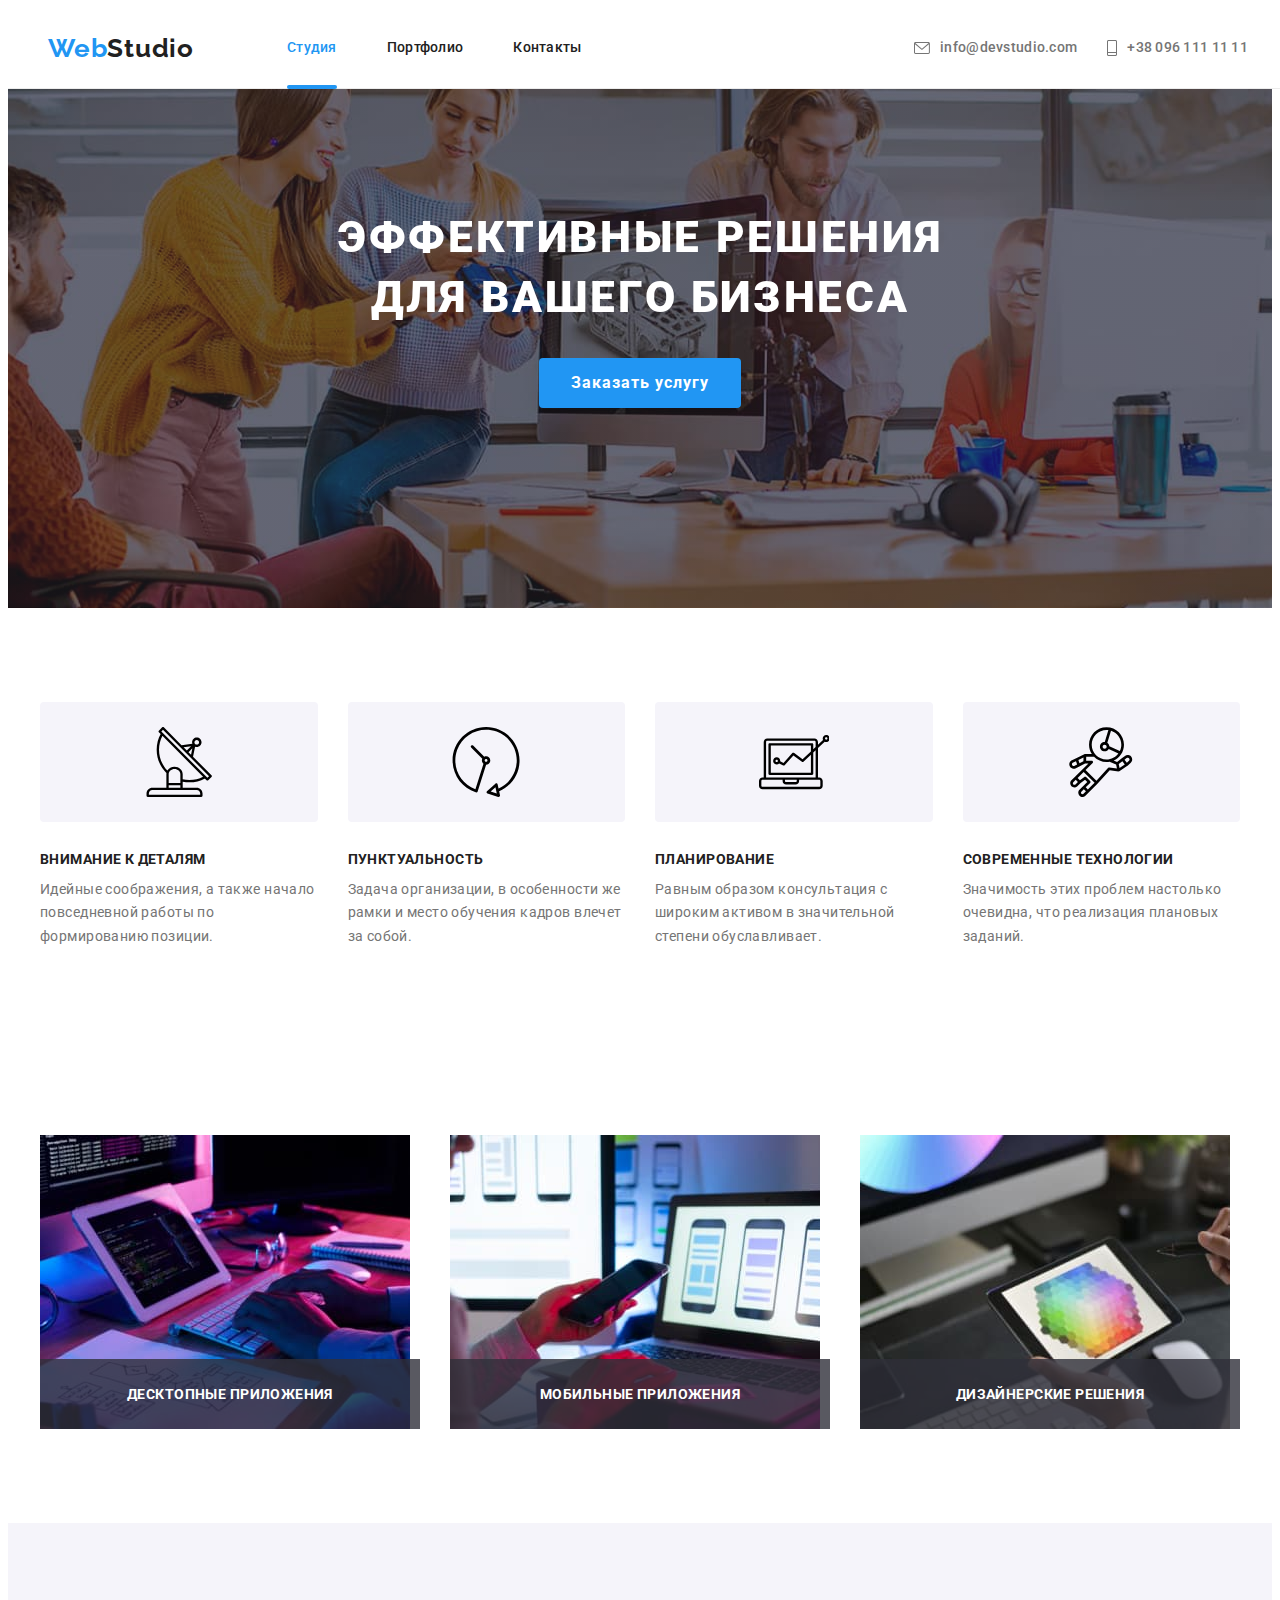
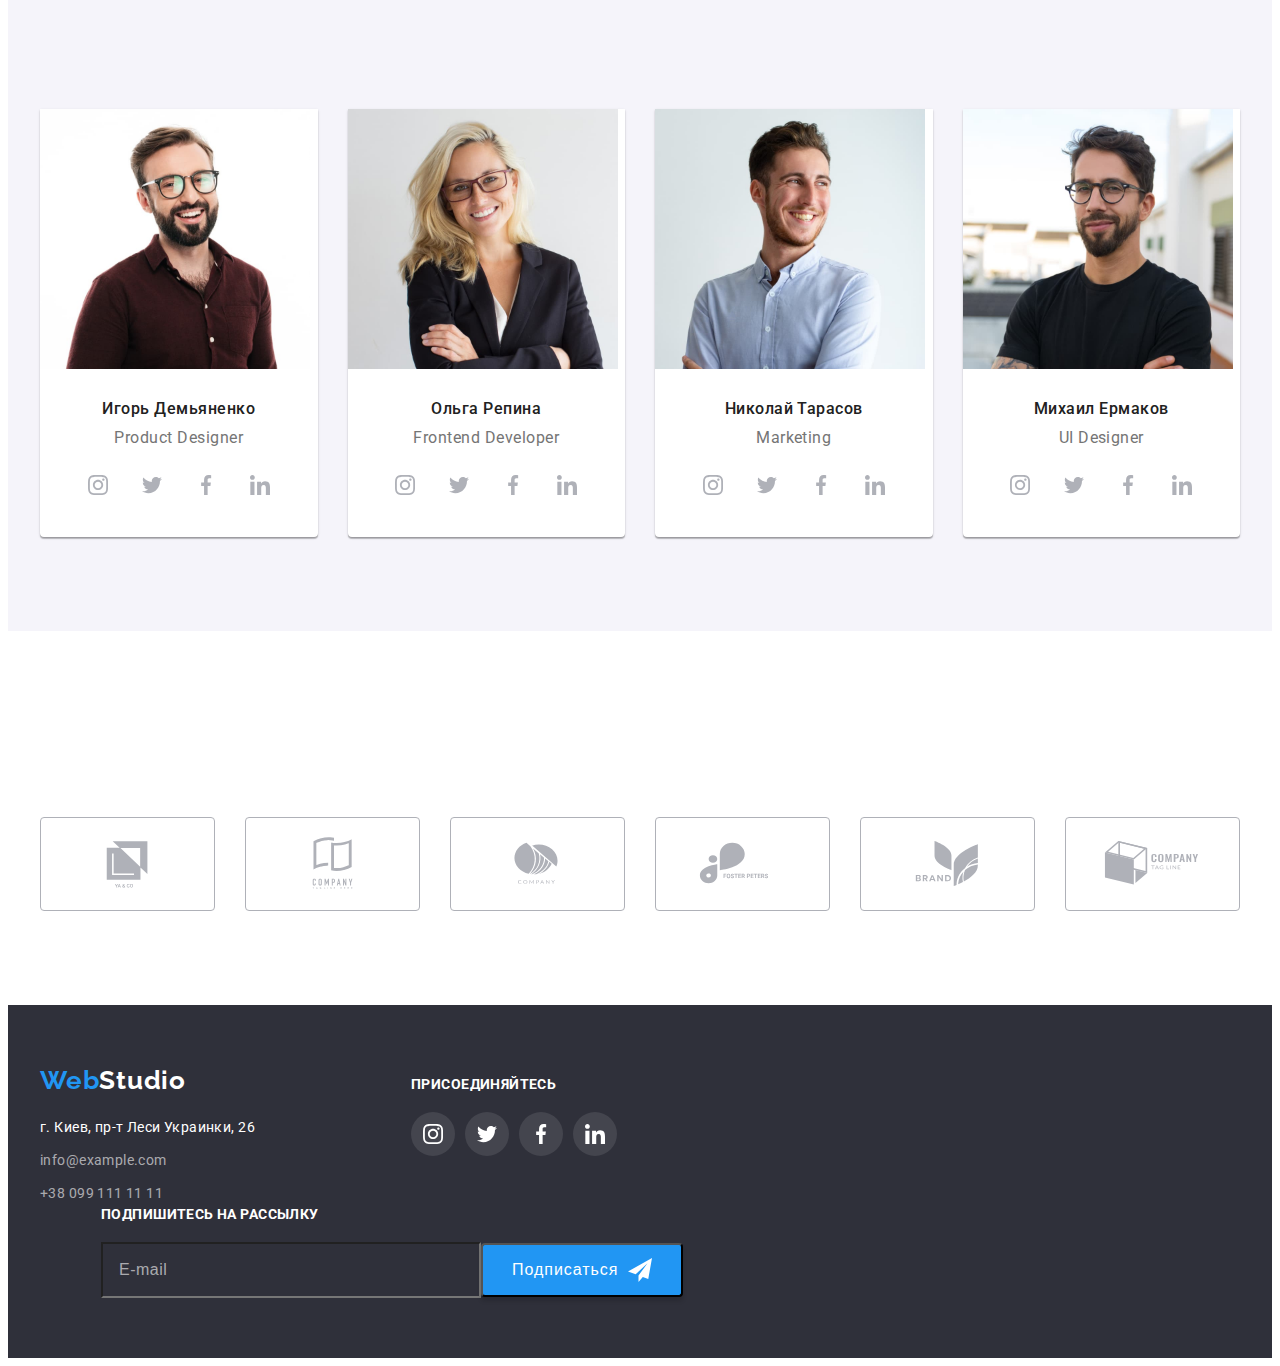
==== index.html @ 9770ff6c "home work #6" ====
<!DOCTYPE html>
<html lang="en">
<head>
    <meta charset="UTF-8">
    <meta http-equiv="X-UA-Compatible" content="IE=edge">
    <meta name="viewport" content="width=device-width, initial-scale=1.0">
    <title>Document</title>
    <link href="https://fonts.googleapis.com/css2?family=Raleway:wght@700&family=Roboto:wght@400;500;700;900&display=swap"
        rel="stylesheet">
        <link rel="stylesheet" href="https://cdnjs.cloudflare.com/ajax/libs/modern-normalize/1.1.0/modern-normalize.min.css"
            integrity="sha512-wpPYUAdjBVSE4KJnH1VR1HeZfpl1ub8YT/NKx4PuQ5NmX2tKuGu6U/JRp5y+Y8XG2tV+wKQpNHVUX03MfMFn9Q=="
            crossorigin="anonymous" referrerpolicy="no-referrer" />
            <link href="https://unpkg.com/aos@2.3.1/dist/aos.css" rel="stylesheet">
        <link rel="stylesheet" href="./css/reset.css" />
    <link rel="stylesheet" href="./css/styles.css" />
</head>
<body>
    <header class="page-header">
        <div class="container">
        <div class="container-nav">
        <nav class="container-nav">
            <a class="logo" href="./index.html">Web<span class="logostudio">Studio</span></a>   
            <ul class="navlist">
                <li class="navlist-header"><a class="link-current" href="./index.html">Студия</a></li>
                <li class="navlist-header"><a class="link" href="./portfolio.html">Портфолио</a></li>
                <li class="navlist-header"><a class="link" href="">Контакты</a></li>
            </ul>
        </nav>
        <ul class="headerlist">
            <li class="item"><a class="headerlist-nav" href="mailto:info@devstudio.com"><svg class="icon" width="16" height="12">
                <use href="./images/icons.svg#icon-email"></use>
            </svg>info@devstudio.com</a></li>
            
            <li class="item"><a class="headerlist-nav" href="tel:+380961111111"><svg class="icon" width="10" height="16">
                <use href="./images/icons.svg#icon-tel"></use>
            </svg>+38 096 111 11 11</a></li>
        </ul>
        </div>
        </div>
    </header>
    <main>
        <section class="hero-section">
            <div class="container-hero">
            <h1 class="hero-title" data-aos="flip-left"
     data-aos-easing="ease-out-cubic"
     data-aos-duration="2000">Эффективные решения <br>для вашего бизнеса</h1>
            <button type="button" class="button" data-modal-open >Заказать услугу</button>
            </div>
        </section>
        <section class="section">
            <div class="container">
            <h2 class="visually-hidden">Особенности компании</h2>
            <ul class="section-list">
                <li class="item-list">
                    <div class="benefits-content">
                        <svg width="70" height="70">
                            <use href="./images/icons.svg#icon-vector-3"></use>
                        </svg>
                    </div>
                    
                    <h3 class="section-title">Внимание к деталям</h3>
                    <p class="section-text">Идейные соображения, а также начало повседневной работы по формированию позиции.</p>
                </li>
                <li class="item-list">
                    <div class="benefits-content">
                        <svg width="70" height="70">
                            <use href="./images/icons.svg#icon-vector-2"></use>
                        </svg>
                    </div>
                    
                    <h3 class="section-title">Пунктуальность</h3>
                    <p class="section-text">Задача организации, в особенности же рамки и место обучения кадров влечет за собой.
                    </p>
                </li>
                <li class="item-list">
                    <div class="benefits-content">
                        <svg width="70" height="70">
                            <use href="./images/icons.svg#icon-vector-1"></use>
                        </svg>
                    </div>
                    <h3 class="section-title">Планирование</h3>
                    <p class="section-text">Равным образом консультация с широким активом в значительной степени обуславливает.
                    </p>
                </li>
                <li class="item-list">
                    <div class="benefits-content">
                        <svg width="70" height="70">
                            <use href="./images/icons.svg#icon-vector-4"></use>
                        </svg>
                    </div>
                    <h3 class="section-title">Современные технологии</h3>
                    <p class="section-text">Значимость этих проблем настолько очевидна, что реализация плановых заданий.</p>
                </li>
            </ul>
            </div>
        </section>
        <section class="work-about section">
            <div class="container">
            <h2 class="title" data-aos="flip-left">Чем мы занимаемся</h2>
            <ul class="cards">
                <li class="item">
                    <div class="thumb">
                    <img src="./images/img1.jpg" alt="верстка и дизайн" width="370" />
                    <p class="application">Десктопные приложения</p>
                </div>
                </li>
                <li class="item">
                    <div class="thumb">
                    <img src="./images/img2.jpg" alt="разработка мобильных приложений" width="370" />
                    <p class="application">Мобильные приложения</p>
                </div>
                </li>
                <li class="item">
                    <div class="thumb">
                    <img src="./images/img3.jpg" alt="работа на планшете" width="370" />
                    <p class="application">Дизайнерские решения</p>
                </div>
                </li>
            </ul>
            </div>
        </section>
        <section class="section-comand section">
            <div class="container">
            <h2 class="title"  data-aos="zoom-in">Наша команда</h2>
            <ul class="comand-list">
                <li class="list-item">
                    <img src="./images/img4.jpg" alt="работник1" width="270" />
                    <div class="personal">
                    <h3 lang="en" class="comand-title-list">Игорь Демьяненко</h3>
                    <p lang="en" class="comand-text-items">Product Designer</p>
                    <ul class="team-masters">
                        <li class="item-comand">
                            <a href="instagram.com" class="icon-box">
                                <svg class="masters-icon" width="20" height="20">
                                    <use href="./images/icons.svg#icon-insta"></use>
                                </svg>

                            </a>
                        </li>
                        <li class="item-comand">
                            <a href="twitter.com" class="icon-box">
                                <svg class="masters-icon" width="20" height="20">
                                    <use href="./images/icons.svg#icon-twit"></use>
                                </svg>

                            </a>
                        </li>
                        <li class="item-comand">
                            <a href="facebook.com" class="icon-box">
                                <svg class="masters-icon" width="20" height="20">
                                    <use href="./images/icons.svg#icon-fb"></use>
                                </svg>

                            </a>
                        </li>
                        <li class="item-comand">
                            <a href="linkedin.com" class="icon-box">
                                <svg class="masters-icon" width="20" height="20">
                                    <use href="./images/icons.svg#icon-in"></use>
                                </svg>

                            </a>
                        </li>
                    </ul>
                    </div>
                </li>
                <li class="list-item">
                    <img src="./images/img5.jpg" alt="работник2" width="270" />
                    <div class="personal">
                    <h3 lang="en" class="comand-title-list">Ольга Репина</h3>
                    <p lang="en" class="comand-text-items">Frontend Developer</p>
                    <ul class="team-masters">
                        <li class="item-comand">
                            <a href="instagram.com" class="icon-box">
                                <svg class="masters-icon" width="20" height="20">
                                    <use href="./images/icons.svg#icon-insta"></use>
                                </svg>
                    
                            </a>
                        </li>
                        <li class="item-comand">
                            <a href="twitter.com" class="icon-box">
                                <svg class="masters-icon" width="20" height="20">
                                    <use href="./images/icons.svg#icon-twit"></use>
                                </svg>
                    
                            </a>
                        </li>
                        <li class="item-comand">
                            <a href="facebook.com" class="icon-box">
                                <svg class="masters-icon" width="20" height="20">
                                    <use href="./images/icons.svg#icon-fb"></use>
                                </svg>
                    
                            </a>
                        </li>
                        <li class="item-comand">
                            <a href="linkedin.com" class="icon-box">
                                <svg class="masters-icon" width="20" height="20">
                                    <use href="./images/icons.svg#icon-in"></use>
                                </svg>
                    
                            </a>
                        </li>
                    </ul>
                    </div>
                </li>
                <li class="list-item">
                    <img src="./images/img6.jpg" alt="работник3" width="270" />
                    <div class="personal">
                    <h3 lang="en" class="comand-title-list">Николай Тарасов</h3>
                    <p lang= "en" class="comand-text-items">Marketing</p>
                    <ul class="team-masters">
                        <li class="item-comand">
                            <a href="instagram.com" class="icon-box">
                                <svg class="masters-icon" width="20" height="20">
                                    <use href="./images/icons.svg#icon-insta"></use>
                                </svg>
                    
                            </a>
                        </li>
                        <li class="item-comand">
                            <a href="twitter.com" class="icon-box">
                                <svg class="masters-icon" width="20" height="20">
                                    <use href="./images/icons.svg#icon-twit"></use>
                                </svg>
                    
                            </a>
                        </li>
                        <li class="item-comand">
                            <a href="facebook.com" class="icon-box">
                                <svg class="masters-icon" width="20" height="20">
                                    <use href="./images/icons.svg#icon-fb"></use>
                                </svg>
                                
                    
                            </a>
                        </li>
                        <li class="item-comand">
                            <a href="linkedin.com" class="icon-box">
                                <svg class="masters-icon" width="20" height="20">
                                    <use href="./images/icons.svg#icon-in"></use>
                                </svg>
                    
                            </a>
                        </li>
                    </ul>
                    </div>
                </li>
                <li class="list-item">
                    <img src="./images/img7.jpg" alt="работник4" width="270" />
                    <div class="personal">
                    <h3 lang="en" class="comand-title-list">Михаил Ермаков</h3>
                    <p lang="en" class="comand-text-items">UI Designer</p>
                    <ul class="team-masters">
                        <li class="item-comand">
                            <a href="instagram.com" class="icon-box">
                                <svg class="masters-icon" width="20" height="20">
                                    <use href="./images/icons.svg#icon-insta"></use>
                                </svg>
                    
                            </a>
                        </li>
                        <li class="item-comand">
                            <a href="twitter.com" class="icon-box">
                                <svg class="masters-icon" width="20" height="20">
                                    <use href="./images/icons.svg#icon-twit"></use>
                                </svg>
                    
                            </a>
                        </li>
                        <li class="item-comand">
                            <a href="facebook.com" class="icon-box">
                                <svg class="masters-icon" width="20" height="20">
                                    <use href="./images/icons.svg#icon-fb"></use>
                                </svg>
                    
                            </a>
                        </li>
                        <li class="item-comand">
                            <a href="linkedin.com" class="icon-box">
                                <svg class="masters-icon" width="20" height="20">
                                    <use href="./images/icons.svg#icon-in"></use>
                                </svg>
                    
                            </a>
                        </li>
                    </ul> 
                    </div>
                </li>
            </ul>
            </div>
        </section>
        <section class="clients section">
        <div class="container">
            <h3 class="title" data-aos="fade-down">Постоянные клиенты</h3>
            <ul class="clients-list">
                <li class="clients-item">
                    <a href="" class="clients-box">
                        <svg class="icon-clients" width="106" height="60">
                            <use href="./images/icons.svg#icon-logo-1"></use>
                        </svg>

                    </a>

                </li>

                <li class="clients-item">
                    <a href="" class="clients-box">
                        <svg class="icon-clients" width="106" height="60">
                            <use href="./images/icons.svg#icon-logo-2"></use>
                        </svg>
                
                    </a>
                
                </li>
                <li class="clients-item">
                    <a href="" class="clients-box">
                        <svg class="icon-clients" width="106" height="60">
                            <use href="./images/icons.svg#icon-logo-3"></use>
                        </svg>
                
                    </a>
                
                </li>
                <li class="clients-item">
                    <a href="" class="clients-box">
                        <svg class="icon-clients" width="106" height="60">
                            <use href="./images/icons.svg#icon-logo-4"></use>
                        </svg>
                
                    </a>
                
                </li>
                <li class="clients-item">
                    <a href="" class="clients-box">
                        <svg class="icon-clients" width="106" height="60">
                            <use href="./images/icons.svg#icon-logo-5"></use>
                        </svg>
                
                    </a>
                
                </li>
                <li class="clients-item">
                    <a href="" class="clients-box">
                        <svg class="icon-clients" width="106" height="60">
                            <use href="./images/icons.svg#icon-logo-6"></use>
                        </svg>
                
                    </a>
                
                </li>
             </ul>
        </div>
        </section>
    </main>
    <footer class="footer">
        <div class=" container container-footer">
            <div class="footer-nav">
        <a class="logo" href="">Web<span class="logostudiofooter">Studio</span></a>
        <address class="address">
            <ul class="footerlist">
                <li class="item">
                    <a class="footerlist-address" href="">г. Киев, пр-т Леси Украинки, 26</a></li>
                <li class="item">
                    <a class="footerlist-mailto" href="mailto:info@example.com">info@example.com</a></li>
                <li class="item">
                    <a class="footerlist-tel" href="tel:+380991111111">+38 099 111 11 11</a>
                </li>
            </ul>
        </address>
            </div>
            <div class="footer-social">
                <h4 class="footer-title">присоединяйтесь</h4>
                <ul class="footer-list">
                    <li class="footer-item">
                        <a href="instagram.com" class="icon-footer">
                            <svg class="masters-icon" width="20" height="20">
                                <use href="./images/icons.svg#icon-insta"></use>
                            </svg>
                        </a>
                        </li>
                        <li class="footer-item">
                            <a href="twitter.com" class="icon-footer">
                                <svg class="masters-icon" width="20" height="20">
                                    <use href="./images/icons.svg#icon-twit"></use>
                                </svg>
                            </a>
                        </li>
                        <li class="footer-item">
                        <a href="facebook.com" class="icon-footer">
                            <svg class="masters-icon" width="20" height="20">
                                <use href="./images/icons.svg#icon-fb"></use>
                            </svg>
                        </a>
                        </li>
                        <li class="footer-item">
                        <a href="linkedin.com" class="icon-footer">
                            <svg class="masters-icon" width="20" height="20">
                                <use href="./images/icons.svg#icon-in"></use>
                            </svg>
                        </a>
                        </li>

                </ul>
            </div>
        </div>
        <div class="footer-class">
        <h4 class="footer-title">Подпишитесь на рассылку</h4>
        <form class="footer-form">
                <div class="input-subscribe">
            <input type="email" name="user-mail" class="footer-input" placeholder="E-mail" id="user-mail"/>
            <button type="submit" class="button-sub">Подписаться<svg class="footer-icon" width="24" height="24">
                <use href="./images/icons.svg#icon-send"></use></svg>
            </button>
        </div>
        </div>
        </form>
    </footer>
    <div class="backdrop is-hidden" data-modal>
        <div class="modal">
            <button type="button" class="modal-button-close" data-modal-close>
                <svg class="modal-icon" width="11" height="11">
                <use href="./images/icons.svg#icon-vector-x"></use>
                </svg>
            </button>
            <p class="modal-title">Оставьте свои данные, мы вам перезвоним</p>
            <form class="modal-form">
                <div class="modal-fields">
                <label class="modal-label" for="user-name">Имя</label>
                <div class="input-class">
                <input type="text" name="user-name" class="modal-input" placeholder="" id="user-name"/>
                <svg class="input-icon" width="18" height="18">
                    <use href="./images/icons.svg#icon-people"></use>
                </svg>
                </div>
                </div>
                <div class="modal-fields">
                <label class="modal-label" for="user-tel">Телефон</label>
                <div class="input-class">
                <input type="tel" name="user-tel" class="modal-input" placeholder="" id="user-tel"/>
                <svg class="input-icon" width="13" height="13">
                    <use href="./images/icons.svg#icon-vector-tel"></use>
                </svg>
                </div>
                </div>
                <div class="modal-fields">
                <label class="modal-label" for="user-email">Почта</label>
                <div class="input-class">
                <input type="email" name="user-email" class="modal-input" placeholder="" id="user-email"/>
                <svg class="input-icon" width="15" height="12">
                    <use href="./images/icons.svg#icon-vector-email"></use>
                </svg>
                </div>
                </div>
                <div class="modal-fields">
                <label class="modal-label" for="modal-text">Комментарий</label>
                <div class="input-class">
                <textarea class="modal-text" id="modal-text"  placeholder="Введите текст"></textarea>
                </div>
                </div>
                <div class="modal-fields">
                    <input type="checkbox" name="privacy" id="privacy" class="input-check visually-hidden"/>
                    <label for="privacy" class="text-check"><span><svg class="check-icon" width="16" height="15">
                        <use href="./images/icons.svg#icon-form-check"></use>
                    </svg></span>
                        Соглашаюсь с рассылкой и принимаю <a href="">Условия договора</a>
                    </label>
                     <button type="submit" class="button modal-button">Отправить</button>
                    </div>
                </form>
        </div>
    </div>
    <script src="https://unpkg.com/aos@2.3.1/dist/aos.js"></script>
    <script>
        AOS.init();
    </script>
    <script src="./js/modal.js"></script>
</body>

</html>
---- css/styles.css ----
:root {
    --primary-text-color: #212121;
    --title-text-color: #757575;
    --accent-color: #2196F3;
    --white-text-color:  #FFFFFF;
    --main-font: "Roboto";
    --secondary-background-color:#F5F4FA;
    --hero-color: rgba(47, 48, 58, 0.4);
    --icon-color:#AFB1B8;
    --background-icon:#FFFFFF;
    --function-time:cubic-bezier(0.4, 0, 0.2, 1)
}  
body {
    background-color: var(--white-text-color);
    color: var(--primary-text-color);
    font-family: "Roboto", sans-serif;
}
p,
h1,
h2,
h3 
h4 {
    margin: 0;
}
ul {
    margin: 0;
    padding-left: 0;
}
button {
    cursor: pointer;
}
address {
    font-style: normal;
}
a {
    color: currentColor;
}
a {
    text-decoration: none;
}
img {
    display: block;
}
.visually-hidden {
    position: absolute;
    width: 1px;
    height: 1px;
    margin: -1px;
    border: 0;
    padding: 0;
    white-space: nowrap;
    clip-path: inset(100%);
    clip: rect(0 0 0 0);
    overflow: hidden;
}

.container {
    width: 1200px;
    padding-left: 15px;
    padding-right: 15px;
    margin: 0 auto;
    
}
ul {
    list-style: none;
}

.page-header {
    position: absolute;
    width: 100%;
    background-color: var(--white-text-color);
    border-bottom: 1px solid #ECECEC;
}
                        /* logo сайта */
.logo {
    color: var(--accent-color);
    font-family: 'Raleway', sans-serif;
    font-weight: 700;
    font-size: 26px;
    line-height: 1.19;
    letter-spacing: 0.03em;
}
.logostudio {
    color: var(--primary-text-color);    
}
.logostudiofooter {
   color: var(--white-text-color);
}
            /* nav list========== */
.navlist {
    display: flex;
    margin-left: 93px;
    align-items: center;
   
}
.navlist li {
    margin-right: 50px;
}
.navlist-header, .navlist-header, .navlist-header:last-child {
    margin-right: 0px;
}
.navlist.link {
    display: block;
    padding-top: 32px;
    padding-bottom: 32px;
}
.navlist-header,.navlist-header,.navlist-header {
    font-weight: 500;
    font-size: 14px;
    line-height: 1.14;
    letter-spacing: 0.02em;
    color: var(--primary-text-color);
    transition: color 250ms var(--function-time);

}
.navlist-header:hover,.navlist-header:hover,.navlist-header:hover {
    color: var(--accent-color);
}
.navlist a {
    display: block;
    padding: 32px 0;
    color: var(--primary-text-color);
    font-weight: 500;
    font-size: 14px;
    line-height: 1.14;
    letter-spacing:0.02em;
    transition: color 250ms var(--function-time);
}
.navlist a.link-current {
    color: var(--accent-color);
}
.link-current {
    position: relative;
    color: var(--accent-color);
}
.link-current::after {
    content: "";
    position: absolute;
    bottom: -1px;
    left: 0;

    width: 100%;
    height: 4px;
    background: var(--accent-color);
    border-radius: 2px;
}
.container-nav {
     display: flex;
     align-items: center;
}

/* header list mailto i tel */
.headerlist-nav,.headerlist-nav {
    color: var(--title-text-color);
    font-weight: 500;
    font-size: 14px;
    line-height: 1.14;
    letter-spacing: 0.02em;
    transition: color 250ms var(--function-time);
}
.headerlist a:hover,
.headerlist a:focus,
.navlist a:hover,
.navlist a:focus {
    color: var(--accent-color);
}

.headerlist a {
    color: var(--title-text-color);
    font-weight: 500;
    font-size: 14px;
    line-height: 1.14;
    letter-spacing: 0.02em;
    display: flex;
    align-items: center;
    gap:10px;
}
.headerlist-nav:hover, 
.headerlist-nav:focus {
    color: var(--accent-color);
}
.headerlist {
    display: flex;
    margin-left: auto;   
}
.icon {
   background: var(--background-icon); 
   fill: currentColor;  
}
.headerlist .item {
    margin-left: 30px;
}
.container-hero {
    display: flex;
    align-items: center;
    flex-direction: column;
    background: #2F303A;
}
                /* головний заголовок */
.hero-title {
    margin-bottom: 30px;
    color: var(--white-text-color);
    font-weight: 900;
    font-size: 44px;
    line-height: 1.36;
    text-align: center;
    letter-spacing: 0.06em; 
    text-transform: uppercase;
}

.container-hero {
    max-width: 1600px;
    background-image: linear-gradient(
    rgba(47, 48, 58, 0.4),
    rgba(47, 48, 58, 0.4)),
    url(../images/img17.jpg);
    background-repeat: no-repeat;
    background-position: center;
    background-size: cover;
    background-color: var(--hero-color);
    margin-right: auto;
    margin-left: auto;

    padding-top: 200px;
    padding-bottom: 200px;
}
/* button */
.button {
    display: block;
    display: inline-block;
    min-width: 200px;
    height: 50px;
    padding: 10px 32px;
    box-shadow: 0px 4px 4px rgba(0, 0, 0, 0.15);
    border-radius: 4px;
    border:0;
    color: var(--white-text-color);
    background-color: var(--accent-color);
    font-family: Roboto;
    font-weight: 700;
    font-size: 16px;
    line-height: 1.88;
    display: flex;
    align-items: center;
    text-align: center;
    letter-spacing: 0.06em;
    transition: background-color 250ms var(--function-time),
    color 250ms var(--function-time);
}
.button:hover {
    background: #188CE8;
}
/* ==============================фон hero and footer================== */
.hero, .footer {
    background-color: #2F303A;
}
.section {
    padding-top: 94px;
    padding-bottom: 94px;
}
.item-list { 
   margin-left: 30px;
}
.item-list {
    flex-basis: calc((100% / 4 - 30px));
}
.benefits-content {
    margin-bottom: 30px;
    height: 120px;
    display: flex;
    align-items: center;
    justify-content: center;
    background: var(--secondary-background-color);
    border-radius: 4px;
}
/* section звголовків */
.section-title {
    margin-bottom: 10px;
    color: var(--primary-text-color);
    font-weight: 700;
    font-size: 14px;
    line-height: 1.14;
    letter-spacing: 0.03em;
    text-transform: uppercase;
}
.section-text {
    margin-bottom: 0;
    color: var(--title-text-color);
    font-size: 14px;
    line-height: 1.7;
    letter-spacing: 0.03em;
}
.section-list {
    display: flex;
    flex-wrap: nowrap;
    list-style: none;
    margin-left: -30px;
   
}
.section-list > .list-item {
    flex-basis: calc((100% / 4 - 30px));
    margin-left: 30px;
}
.work-about.section {
    padding-top: 0;
}
/* ================ ===============заголовок h2 секція=================== */
.title {
    margin-bottom: 50px;
    padding-top: 0px;
    color: var(--primary-text-color);
    font-weight: 700;
    font-size: 36px;
    line-height: 1.17;
    text-align: center;
    letter-spacing: 0.03em;
}
.comand-title-list {
    margin-bottom: 10px;
    color: var(--primary-text-color);
    font-weight: 500;
    font-size: 16px;
    line-height: 1.19;
    text-align: center;
    letter-spacing: 0.03em;
}
.comand-text-items {
    margin-bottom: 16px;
    color: var(--title-text-color);
    font-size: 16px;
    line-height: 1.19;
    text-align: center;
    letter-spacing: 0.03em;
}
.cards {
    display: flex;
    flex-wrap: wrap;
    list-style: none;
    margin-left: -30px;
}
.cards .item {
    flex-basis: calc(100% / 3 - 30px);
    margin-left: 30px;
}
.thumb {
    position: relative;
}    
.application {
    display: flex;
    align-items: center;
    justify-content: center;
    position: absolute;
    width: 100%;
    height: 70px;
    font-weight: 700;
    font-size: 14px;
    line-height: 16px;
    letter-spacing: 0.03em;
    text-transform: uppercase;
    background: rgba(47, 48, 58, 0.8);
    
    color: var(--white-text-color);
}
.thumb .application {
    position: absolute;
    left: 0;
    bottom: 0;
}
.section-comand .section {
    background: var(--secondary-background-color);
}
.section-comand {
    background-color: var(--secondary-background-color);
}
.list-item {
    display: block;
    background: var(--white-text-color);
    box-shadow: 0px 1px 3px rgba(0, 0, 0, 0.12),
    0px 1px 1px rgba(0, 0, 0, 0.14),
    0px 2px 1px rgba(0, 0, 0, 0.2);
    border-radius: 0px 0px 4px 4px;
}
.comand-list .list-item {
    flex-basis: calc((100% - 90px) / 4);
}
.list-item:not(:last-child) {
    margin-right: 30px;
}
.personal {
    padding-top: 30px;
    padding-bottom: 30px;
}
.comand-list {
    display: flex;
    flex-wrap: wrap;
    list-style: none;
}
.team-masters {
    display: flex;
    justify-content: center;
}
.item-comand {
     margin-left: 10px;
}
.item-comand:first-child {
    margin-left: 0;
}
.item-comand .icon-box {
    width: 44px;
    height: 44px;
}
.icon-box {
    display: flex;
    align-items: center;
    justify-content: center;
    border-radius: 50px;
    color:var(--icon-color);
    transition: background-color  250ms var(--function-time),
    color 250ms var(--function-time);
}
.icon-box:hover, .icon-box:focus {
    background: var(--accent-color);
    color:var(--background-icon);
}
.masters-icon {
    fill: currentColor;
}
/*========= секція постоянні клієнти====== */

.clients-list {
    display: flex;
    justify-content: center;
}
.clients-item {
    margin-left: 30px;
}
.clients-item {
    flex-basis: calc((100% - 150px) / 6);
}    
.clients-item:first-child {
    margin-left: 0;
}  
.clients-box {
    height: 92px;
    display: flex;
    align-items: center;
    justify-content: center;
    background: var(--background-icon);
    color: var(--icon-color);
    border: 1px solid var(--icon-color);
    border-radius: 4px;
    transition: border-color 250ms var(--function-time),
    color 250ms var(--function-time);
}
.clients-box:hover, .clients-box:focus {
    border-color:var(--accent-color);
    color: var(--accent-color);
}
.icon-clients {
    fill: currentColor;
}

/* footer list */
.footerlist-address {
    display: block;
    color: var(--white-text-color);
    font-style: normal;
    font-size: 14px;
    line-height: 1.71;
    letter-spacing: 0.03em;
    margin-bottom: 9px;
}
.footerlist-mailto,
.footerlist-tel {
    color: rgba(255, 255, 255, 0.6);
    font-size: 14px;
    line-height: 1.71;
    letter-spacing: 0.03em;
    transition: color 250ms var(--function-time);

}
.footerlist-mailto:hover,
.footerlist-tel:hover {
    color: var(--title-text-color);
}
.footerlist-mailto:focus,
.footerlist-tel:focus {
    color: var(--accent-color);
}
.footer {
    padding-top: 60px;
    padding-bottom: 60px;
}
.logostudiofooter, .footer .logo {
    margin-bottom: 20px;
}
.logostudiofooter .logo {
    display: block;
}
.footer .logo {
    display: inline-block;
}
.footerlist-tel {
    margin-bottom: 60px;
}
.footerlist {
    display: block;
}
.footerlist .item:not(:last-child) {
    margin-bottom: 9px;
}
.footer-title {
    margin-bottom: 20px;
    font-weight: 700;
    font-size: 14px;
    line-height: 1,14;
    letter-spacing: 0.03em;
    text-transform: uppercase;
    color: var(--white-text-color);
}
.footer-social {
    margin-left: 156px;
}
.container-footer {
    display: flex;
    align-items: baseline;
}
.footer-list {
    display: flex; 
}
.footer-item {
    margin-left: 10px;
    display: flex;
     gap: 10px;
}
.footer-item:first-child {
    margin-left: 0;
}
.icon-footer {
    width: 44px;
    height: 44px;
}
.icon-footer {
    display: flex;
    align-items: center;
    justify-content: center;
    border-radius: 50px;
    background: rgba(255, 255, 255, 0.1); 
    color:var(--background-icon);
    transition: background-color 250ms var(--function-time);
}
.icon-footer:hover, .icon-footer:focus {
    background-color:var(--accent-color);
}
.masters-icon {
    fill: currentColor;
    transition: fill 250ms var(--function-time);
}
.footer-class {
    display: block;
    margin-left: 93px;
}
.footer-input {
    width: 358px;
    height: 50px;
    background: #2F303A;
    padding-left: 16px;

}
.footer-input::placeholder {
    font-weight: 400;
    font-size: 16px;
    line-height: 1.25;
    display: flex;
    align-items: center;
    letter-spacing: 0.03em;
    
    color: rgba(255, 255, 255, 0.6);
}

.footer-icon {
    margin-left: 10px;
}
.button-sub {
    padding: 10px 29px;
    font-size: 16px;
    line-height: 1.88;
    
    display: flex;
    align-items: center;
    text-align: center;
    letter-spacing: 0.06em;
    color: var(--white-text-color);

    background: var(--accent-color);
    box-shadow: 0px 4px 4px rgba(0, 0, 0, 0.15);
    border-radius: 4px;
}
.input-subscribe {
    display: flex; 
    align-items: center;
    
}

/* ==================MODAL WINDOW================= */
.backdrop {
    position: fixed;
    top: 0;
    left: 0;
    width: 100%;
    height: 100%;
    background-color: rgba(0, 0, 0, 0.2);
    transition: opacity 400ms linear , visibility 400ms linear; 
}
.backdrop .is-hidden .modal {
    transform: translate(-50%, -50%) scale(0);
}
.modal {
    position: absolute;
    top: 50%; 
    left: 50%;
    transform: translate(-50%, -50%) scale(1);
    width: 528px;
    height: 581px;
    background: var(--white-text-color);
    border-radius: 4px;
    transition: transform 400ms linear;
    padding: 40px;
}
.modal-button-close {
    position: absolute;
    top: 8px;
    right: 8px;
    width: 30px;
    height: 30px;
    padding: 0;
    margin: 0;

    background: var(--white-text-color);
    border: 1px solid rgba(0, 0, 0, 0.1);
    border-radius: 50%;

    display: flex;
    align-items: center;
    justify-content: center;
}
.is-hidden {
     opacity: 0;
     visibility: hidden;
     pointer-events: none;
}

.modal-title {
    font-weight: 700;
    font-size: 20px;
    line-height: 1.15;
    text-align: center;
    letter-spacing: 0.03em;
    text-align: center;
    margin-bottom: 30px;
    color: var(--primary-text-color);
}
.modal-input {
    width: 100%;
    height: 40px;
    border: 1px solid rgba(33, 33, 33, 0.2);
    border-radius: 4px;
    background-color: transparent;
    outline: transparent;
    transition: border-color 250ms var(--function-time);
   
} 
.modal-input:focus {
    border-color: var(--accent-color);
}
.modal-input:focus + .input-icon {
    fill: var(--accent-color);
}
.input-icon {
    position: absolute;
    left: 15px;
    top: 50%;
    transform: translateY(-50%);
    transition: color var(--function-time);
}
.modal-input::placeholder {
    font-weight: 400;
    font-size: 12px;
    line-height: 1.16;
    letter-spacing: 0.01em;
    
    color: var(--title-text-color);
} 
.modal-button {
    display: block;
    margin: 0 auto;
}
.modal-label {
    display: block; 
    margin-bottom: 4px;
    font-weight: 400;
    font-size: 12px;
    line-height: 1.16;
    letter-spacing: 0.01em;

    color: var(--title-text-color);
}
.modal-text {
    width: 100%;
    height: 120px;
    padding: 12px 16px;
    border: 1px solid rgba(33, 33, 33, 0.2);
    border-radius: 4px;
    resize: none;
}

.modal-text::placeholder {
    font-weight: 400;
    font-size: 12px;
    line-height: 14px;
    letter-spacing: 0.01em;
    
    color: rgba(117, 117, 117, 0.5);
}
.modal-fields {
    margin-bottom: 28px;
    padding-left: 15px;
}
.input-class {
    position: relative;
}
.text-check {
    font-weight: 400;
    font-size: 14px;
    line-height: 1.71;
    letter-spacing: 0.03em;
    color: var(--title-text-color);
    display: flex;
    align-items: center;
}
.text-check a {
    color: var(--accent-color);
}
.text-check span {
    width: 16px;
    height: 15px;
    border: 0.2px solid var(--background-icon);
    margin-right: 7px;
    display: flex;
    align-items: center;
    justify-content: center;
}
.check-icon {
    fill:transparent;
}
.input-check:checked + .text-check span {
    background-color: var(--accent-color);
    border: none;
    border-radius: 2px;
}
.input-check:checked + .text-check .check-icon {
    fill: var(--white-text-color);
    
}


/* ===============================Портфолио============================== */

.portfolio-button.active {
    color: var(--white-text-color);
    background-color: var(--accent-color);
    box-shadow: 0px 3px 1px rgb(0 0 0 / 10%), 0px 1px 2px rgb(0 0 0 / 8%), 0px 2px 2px rgb(0 0 0 / 12%);
}
.portfolio-button {
    padding: 6px 22px;
}
.portfolio-button {
    display: block;
    font-family: Roboto;
    font-weight: 500;
    font-size: 16px;
    line-height: 1.62;
    text-align: center;
    letter-spacing: 0.03em;
    color: var(--primary-text-color);
    background-color: var(--secondary-background-color);
    border-radius: 4px;
    border:0;
    transition: background-color 250ms var(--function-time),
    color 250ms var(--function-time),
    box-shadow 250ms var(--function-time);

}
.portfolio-button:hover, .portfolio-button:focus {
    color:var(--white-text-color) ;
    background-color: var(--accent-color);
}
.portfolio-button:hover, .portfolio-button:focus {
    box-shadow: 0px 3px 1px rgba(0, 0, 0, 0.1),
    0px 1px 2px rgba(0, 0, 0, 0.08),
    0px 2px 2px rgba(0, 0, 0, 0.12);
}
.portfolio-title {
    margin-bottom: 4px;
    color: var(--primary-text-color);
    font-weight: 700;
    font-size: 18px;
    line-height: 2;
    text-align: left;
    letter-spacing: 0.06em;
}
.portfolio-text {
    color: var(--title-text-color);
    font-size: 16px;
    line-height: 1.88;
    text-align: left;
    letter-spacing: 0.03em;
}
.portfolio {
    padding-top: 6px;
    padding-bottom: 22px;    
}
.portfolio-list {
    padding: 20px 24px;
    border: 1px solid #EEEEEE;
    border-top: 0; 
}
.portfolio-items {
    margin-bottom: 50px;
}
.portfolio-items {
    display: flex;
    flex-wrap: wrap;
    justify-content: center;
}
.portfolio-items li:not(:last-child) {    
    margin-right: 8px;
}
.gallery-link {
    display: block;
}
.gallery-link:hover,
.gallery-link:focus {
    box-shadow: 0px 1px 1px rgba(0, 0, 0, 0.12),
    0px 4px 4px rgba(0, 0, 0, 0.06),
    1px 4px 6px rgba(0, 0, 0, 0.16);
}  
   
/* -------------------------container================= */
.portfolio-flex {
    display: flex;
    flex-wrap: wrap;

    padding: 0;
    margin: 0;
    list-style: none;
    
    margin-left: -30px;
    margin-bottom: -30px;

}
.portfolio-flex > .gallery-list {
    flex-basis: calc(100% / 3 - 30px);
    margin-left: 30px;
    margin-bottom: 30px;
}
.portfolio-flex > .gallery-list:nth-child(3n) {
    margin-right: 0;
}
.portfolio-flex > .gallery-list:nth-last-child(-n+3) {
    margin-bottom: 0;
}
.gallery-link:hover .portfolio-resourse,
.gallery-link:focus .portfolio-resourse {
    transform: translateY(0);
    opacity: 0.9;
}
.thumb-card {
    position: relative;
    overflow: hidden;
}
.portfolio-resourse {
    position: absolute;
    top: 0;
    left: 0;
    display: flex;
    justify-content: center;
    align-items: center;

    height: 100%;
    padding-right:  24px;
    padding-left: 24px;

    font-weight: 400;
    font-size: 18px;
    line-height: 1.56;
    letter-spacing: 0.03em;
    color: var(--white-text-color);
    background: var(--accent-color);
    
    transform: translateY(100%);
    transition: transform  250ms var(--function-time);    

}
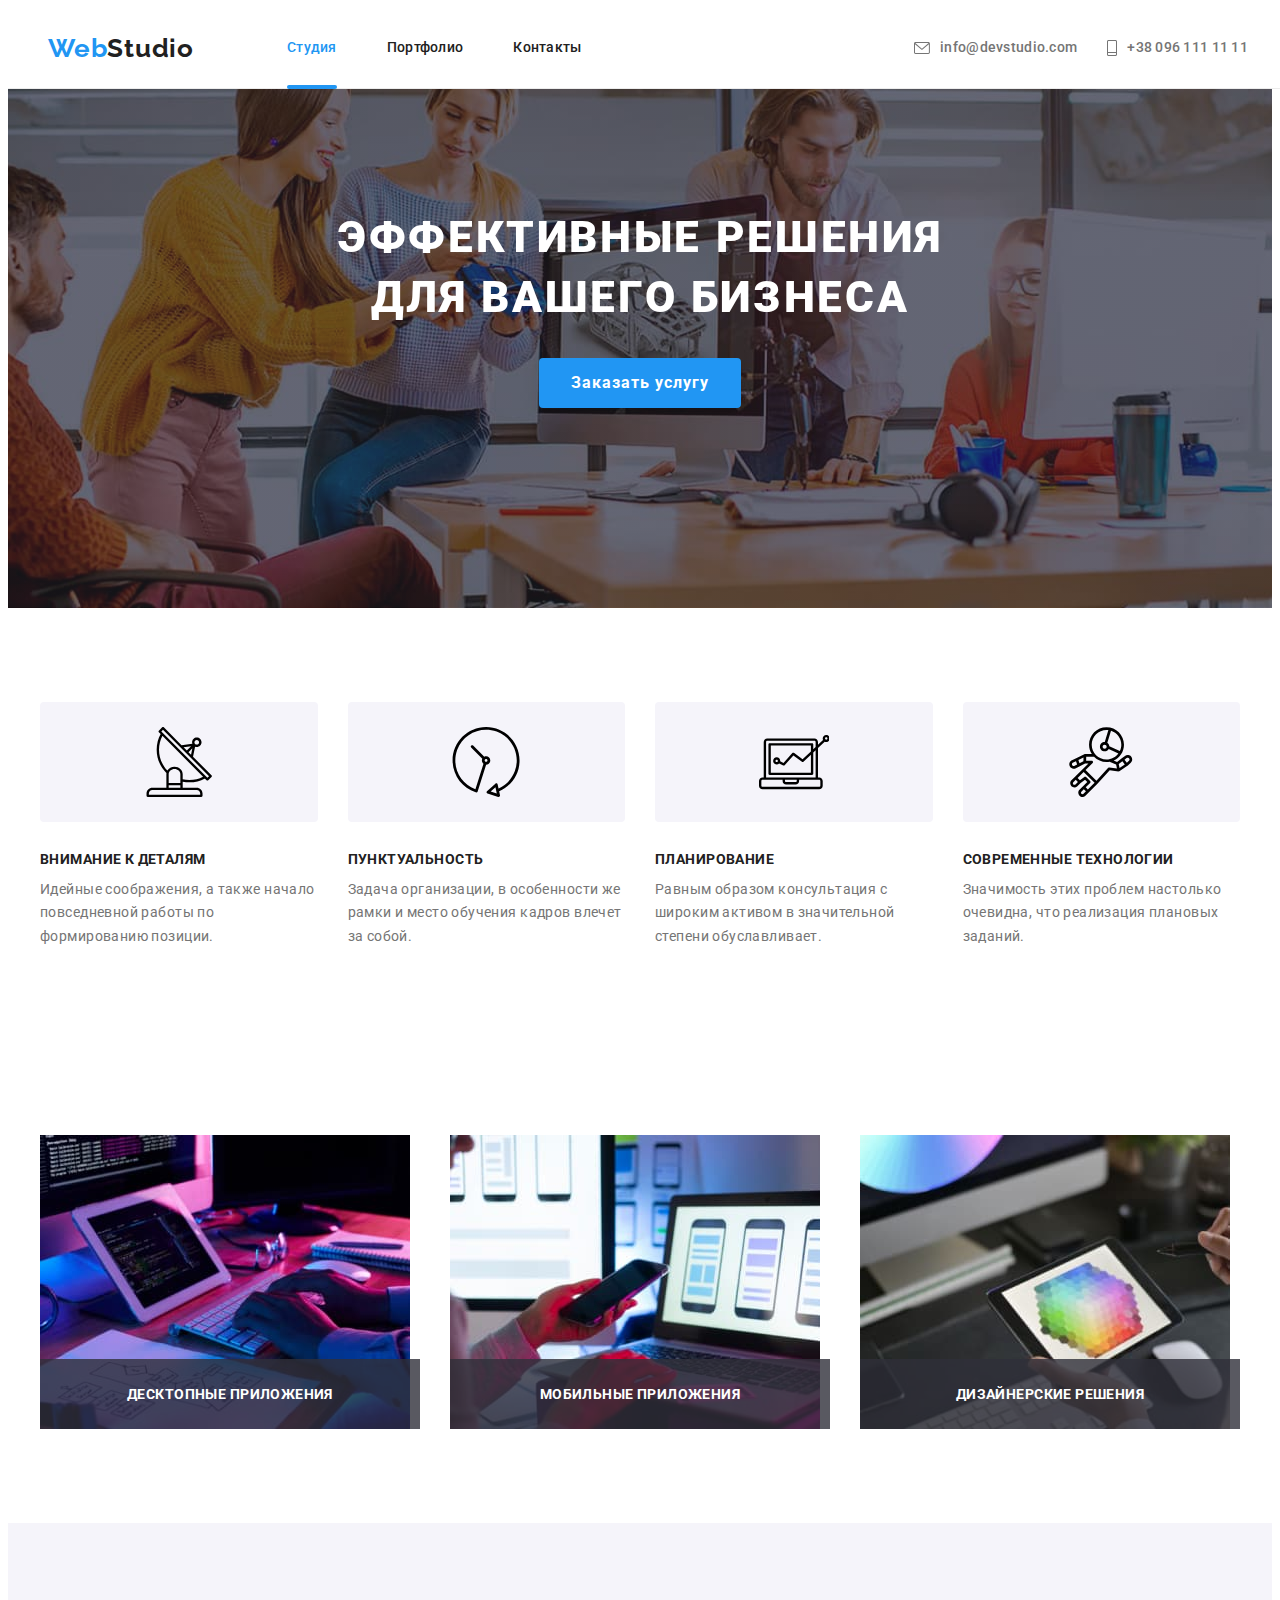
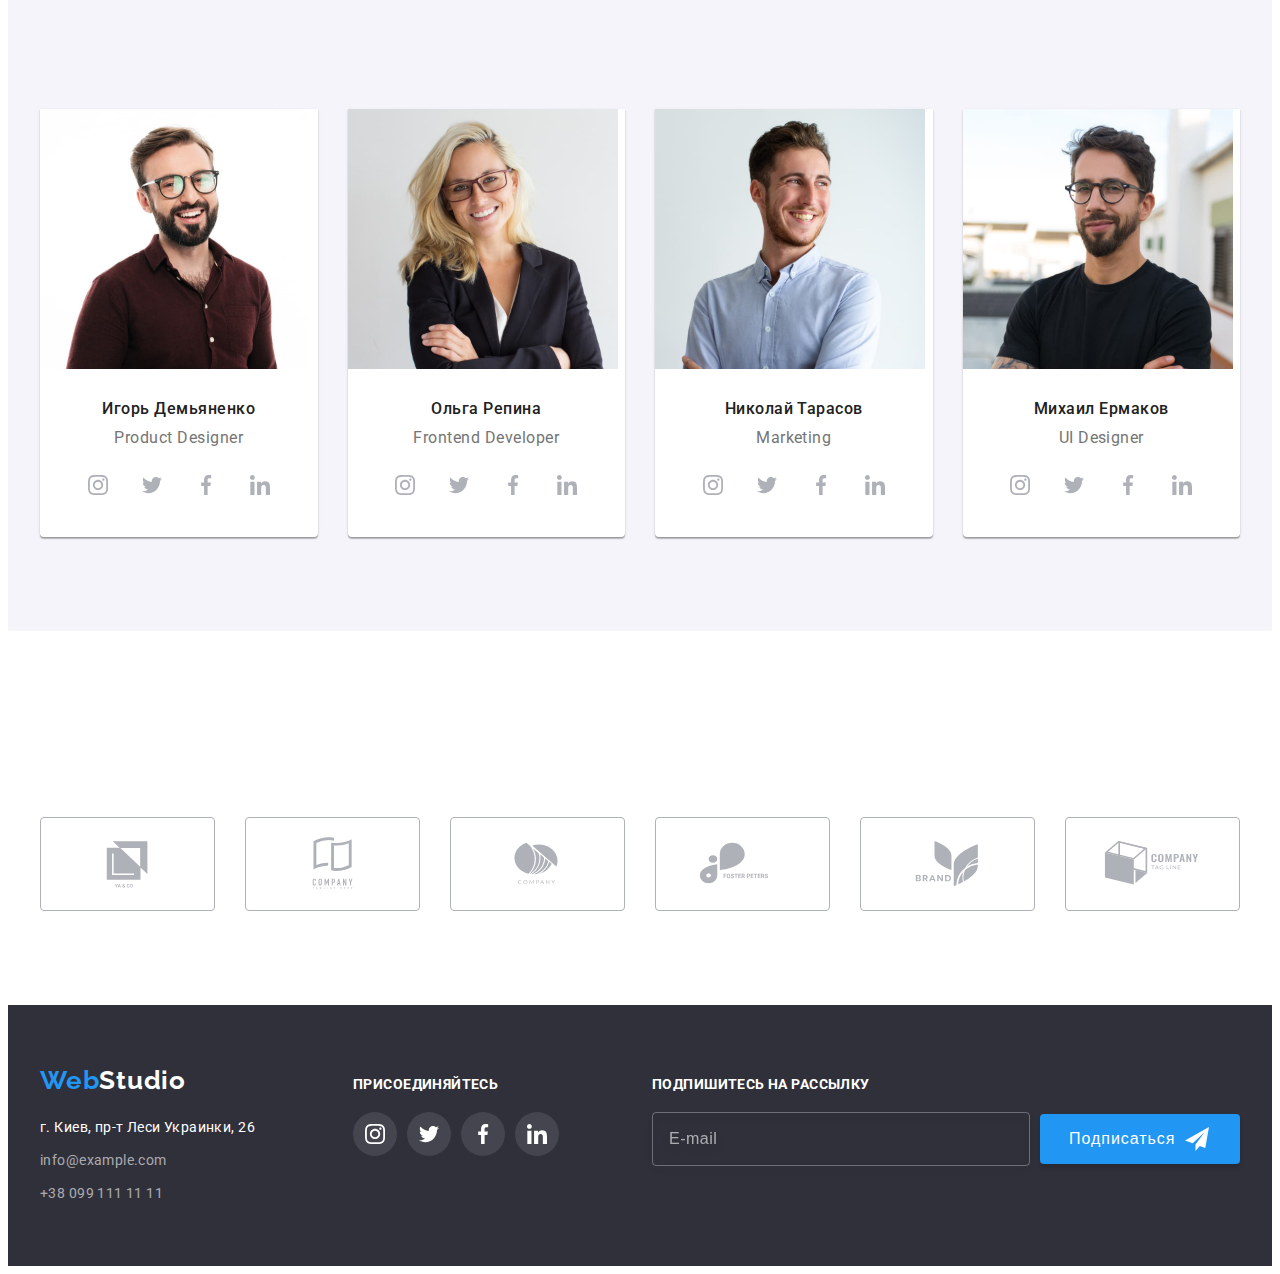
==== commit 85e9a33f: "Home-work #6" ====
--- a/index.html
+++ b/index.html
@@ -404,7 +404,7 @@
 
                 </ul>
             </div>
-        </div>
+       
         <div class="footer-class">
         <h4 class="footer-title">Подпишитесь на рассылку</h4>
         <form class="footer-form">
@@ -414,8 +414,9 @@
                 <use href="./images/icons.svg#icon-send"></use></svg>
             </button>
         </div>
-        </div>
         </form>
+        </div>
+        </div>
     </footer>
     <div class="backdrop is-hidden" data-modal>
         <div class="modal">
--- a/css/styles.css
+++ b/css/styles.css
@@ -519,7 +519,7 @@
     color: var(--white-text-color);
 }
 .footer-social {
-    margin-left: 156px;
+    margin-left: 70px;
 }
 .container-footer {
     display: flex;
@@ -563,9 +563,11 @@
 .footer-input {
     width: 358px;
     height: 50px;
-    background: #2F303A;
     padding-left: 16px;
-
+    border: 1px solid rgba(255, 255, 255, 0.3);
+    filter: drop-shadow(0px 4px 4px rgba(0, 0, 0, 0.15));
+    border-radius: 4px;
+    background-color: transparent;
 }
 .footer-input::placeholder {
     font-weight: 400;
@@ -574,7 +576,6 @@
     display: flex;
     align-items: center;
     letter-spacing: 0.03em;
-    
     color: rgba(255, 255, 255, 0.6);
 }
 
@@ -582,6 +583,9 @@
     margin-left: 10px;
 }
 .button-sub {
+    width: 200px;
+    height: 50px;
+    margin-left: 10px;
     padding: 10px 29px;
     font-size: 16px;
     line-height: 1.88;
@@ -595,11 +599,15 @@
     background: var(--accent-color);
     box-shadow: 0px 4px 4px rgba(0, 0, 0, 0.15);
     border-radius: 4px;
+    border:transparent;
+    transition: background 250ms var(--function-time);
 }
 .input-subscribe {
-    display: flex; 
-    align-items: center;
-    
+    display: flex;
+    align-items: center;        
+}
+.footer-nav {
+    flex-grow: 1;
 }
 
 /* ==================MODAL WINDOW================= */
@@ -649,7 +657,6 @@
      visibility: hidden;
      pointer-events: none;
 }
-
 .modal-title {
     font-weight: 700;
     font-size: 20px;
@@ -657,19 +664,22 @@
     text-align: center;
     letter-spacing: 0.03em;
     text-align: center;
-    margin-bottom: 30px;
+    margin-bottom: 12px;
     color: var(--primary-text-color);
 }
 .modal-input {
     width: 100%;
     height: 40px;
+    padding-left: 42px;
     border: 1px solid rgba(33, 33, 33, 0.2);
     border-radius: 4px;
     background-color: transparent;
     outline: transparent;
-    transition: border-color 250ms var(--function-time);
-   
+    transition: border-color 250ms var(--function-time);  
 } 
+.modal-icon:focus {
+    background-color: var(--accent-color);
+}
 .modal-input:focus {
     border-color: var(--accent-color);
 }
@@ -706,30 +716,32 @@
     color: var(--title-text-color);
 }
 .modal-text {
+    display: block;
     width: 100%;
     height: 120px;
     padding: 12px 16px;
     border: 1px solid rgba(33, 33, 33, 0.2);
     border-radius: 4px;
     resize: none;
-}
-
+    border: 1px solid rgba(33, 33, 33, 0.2);
+    border-radius: 4px;
+}
 .modal-text::placeholder {
     font-weight: 400;
     font-size: 12px;
     line-height: 14px;
     letter-spacing: 0.01em;
+    color: rgba(117, 117, 117, 0.5);
+}
+.modal-fields:not(:last-child) {
+    margin-bottom: 10px;
     
-    color: rgba(117, 117, 117, 0.5);
-}
-.modal-fields {
-    margin-bottom: 28px;
-    padding-left: 15px;
 }
 .input-class {
     position: relative;
 }
 .text-check {
+    margin-bottom: 30px;
     font-weight: 400;
     font-size: 14px;
     line-height: 1.71;
@@ -737,9 +749,11 @@
     color: var(--title-text-color);
     display: flex;
     align-items: center;
+    justify-content: center;
 }
 .text-check a {
     color: var(--accent-color);
+    text-decoration: underline;
 }
 .text-check span {
     width: 16px;
@@ -748,22 +762,24 @@
     margin-right: 7px;
     display: flex;
     align-items: center;
-    justify-content: center;
+    justify-content: center;   
 }
 .check-icon {
     fill:transparent;
 }
+
 .input-check:checked + .text-check span {
     background-color: var(--accent-color);
     border: none;
+    border-radius: 2px;    
+}
+.input-check:checked + .text-check .check-icon {
+    fill: var(--white-text-color);    
+}
+.check-icon {
+    border: 1px solid var(--primary-text-color);
     border-radius: 2px;
 }
-.input-check:checked + .text-check .check-icon {
-    fill: var(--white-text-color);
-    
-}
-
-
 /* ===============================Портфолио============================== */
 
 .portfolio-button.active {
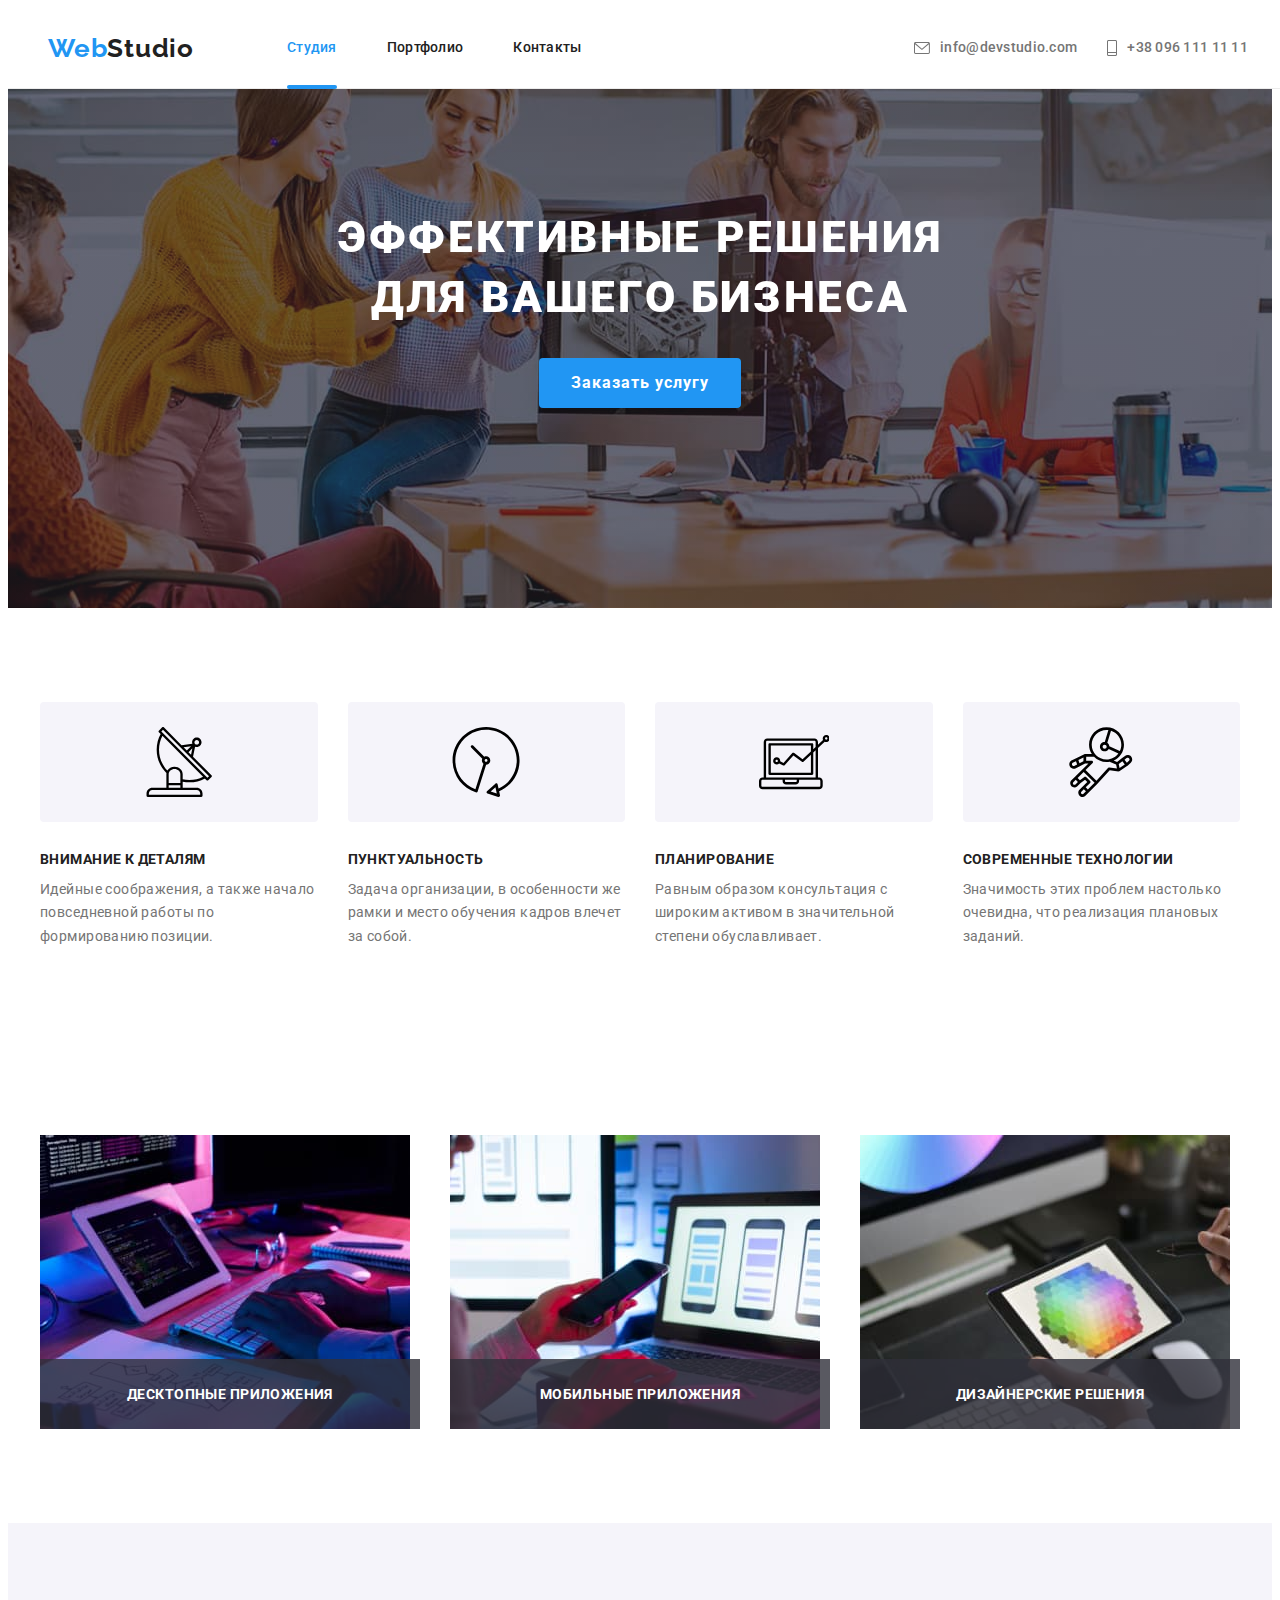
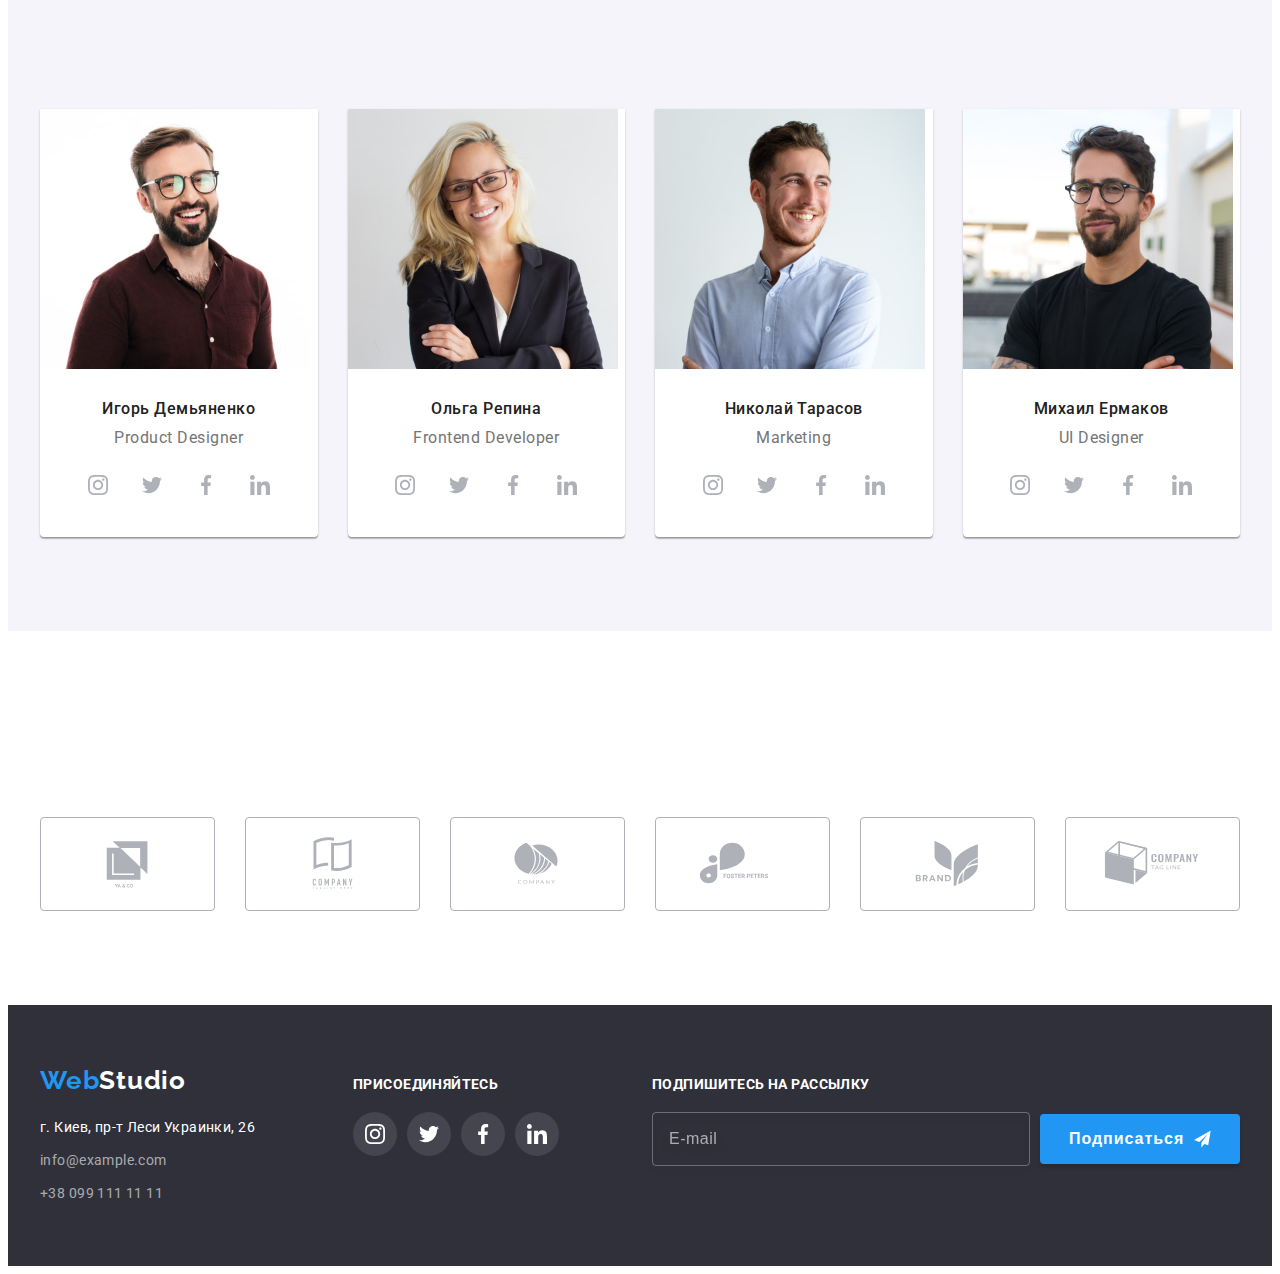
==== commit d20506f9: "Д/З № 6" ====
--- a/index.html
+++ b/index.html
@@ -1,482 +1,505 @@
 <!DOCTYPE html>
 <html lang="en">
-<head>
-    <meta charset="UTF-8">
-    <meta http-equiv="X-UA-Compatible" content="IE=edge">
-    <meta name="viewport" content="width=device-width, initial-scale=1.0">
+  <head>
+    <meta charset="UTF-8" />
+    <meta http-equiv="X-UA-Compatible" content="IE=edge" />
+    <meta name="viewport" content="width=device-width, initial-scale=1.0" />
     <title>Document</title>
-    <link href="https://fonts.googleapis.com/css2?family=Raleway:wght@700&family=Roboto:wght@400;500;700;900&display=swap"
-        rel="stylesheet">
-        <link rel="stylesheet" href="https://cdnjs.cloudflare.com/ajax/libs/modern-normalize/1.1.0/modern-normalize.min.css"
-            integrity="sha512-wpPYUAdjBVSE4KJnH1VR1HeZfpl1ub8YT/NKx4PuQ5NmX2tKuGu6U/JRp5y+Y8XG2tV+wKQpNHVUX03MfMFn9Q=="
-            crossorigin="anonymous" referrerpolicy="no-referrer" />
-            <link href="https://unpkg.com/aos@2.3.1/dist/aos.css" rel="stylesheet">
-        <link rel="stylesheet" href="./css/reset.css" />
+    <link
+      href="https://fonts.googleapis.com/css2?family=Raleway:wght@700&family=Roboto:wght@400;500;700;900&display=swap"
+      rel="stylesheet"
+    />
+    <link
+      rel="stylesheet"
+      href="https://cdnjs.cloudflare.com/ajax/libs/modern-normalize/1.1.0/modern-normalize.min.css"
+      integrity="sha512-wpPYUAdjBVSE4KJnH1VR1HeZfpl1ub8YT/NKx4PuQ5NmX2tKuGu6U/JRp5y+Y8XG2tV+wKQpNHVUX03MfMFn9Q=="
+      crossorigin="anonymous"
+      referrerpolicy="no-referrer"
+    />
+    <link href="https://unpkg.com/aos@2.3.1/dist/aos.css" rel="stylesheet" />
+    <link rel="stylesheet" href="./css/reset.css" />
     <link rel="stylesheet" href="./css/styles.css" />
-</head>
-<body>
+  </head>
+  <body>
     <header class="page-header">
-        <div class="container">
+      <div class="container">
         <div class="container-nav">
-        <nav class="container-nav">
-            <a class="logo" href="./index.html">Web<span class="logostudio">Studio</span></a>   
+          <nav class="container-nav">
+            <a class="logo" href="./index.html">Web<span class="logostudio">Studio</span></a>
             <ul class="navlist">
-                <li class="navlist-header"><a class="link-current" href="./index.html">Студия</a></li>
-                <li class="navlist-header"><a class="link" href="./portfolio.html">Портфолио</a></li>
-                <li class="navlist-header"><a class="link" href="">Контакты</a></li>
+              <li class="navlist-header"><a class="link-current" href="./index.html">Студия</a></li>
+              <li class="navlist-header"><a class="link" href="./portfolio.html">Портфолио</a></li>
+              <li class="navlist-header"><a class="link" href="">Контакты</a></li>
             </ul>
-        </nav>
-        <ul class="headerlist">
-            <li class="item"><a class="headerlist-nav" href="mailto:info@devstudio.com"><svg class="icon" width="16" height="12">
-                <use href="./images/icons.svg#icon-email"></use>
-            </svg>info@devstudio.com</a></li>
-            
-            <li class="item"><a class="headerlist-nav" href="tel:+380961111111"><svg class="icon" width="10" height="16">
-                <use href="./images/icons.svg#icon-tel"></use>
-            </svg>+38 096 111 11 11</a></li>
-        </ul>
-        </div>
-        </div>
+          </nav>
+          <ul class="headerlist">
+            <li class="item">
+              <a class="headerlist-nav" href="mailto:info@devstudio.com"
+                ><svg class="icon" width="16" height="12">
+                  <use href="./images/icons.svg#icon-email"></use></svg
+                >info@devstudio.com</a
+              >
+            </li>
+
+            <li class="item">
+              <a class="headerlist-nav" href="tel:+380961111111"
+                ><svg class="icon" width="10" height="16">
+                  <use href="./images/icons.svg#icon-tel"></use></svg
+                >+38 096 111 11 11</a
+              >
+            </li>
+          </ul>
+        </div>
+      </div>
     </header>
     <main>
-        <section class="hero-section">
-            <div class="container-hero">
-            <h1 class="hero-title" data-aos="flip-left"
-     data-aos-easing="ease-out-cubic"
-     data-aos-duration="2000">Эффективные решения <br>для вашего бизнеса</h1>
-            <button type="button" class="button" data-modal-open >Заказать услугу</button>
-            </div>
-        </section>
-        <section class="section">
-            <div class="container">
-            <h2 class="visually-hidden">Особенности компании</h2>
-            <ul class="section-list">
-                <li class="item-list">
-                    <div class="benefits-content">
-                        <svg width="70" height="70">
-                            <use href="./images/icons.svg#icon-vector-3"></use>
-                        </svg>
-                    </div>
-                    
-                    <h3 class="section-title">Внимание к деталям</h3>
-                    <p class="section-text">Идейные соображения, а также начало повседневной работы по формированию позиции.</p>
-                </li>
-                <li class="item-list">
-                    <div class="benefits-content">
-                        <svg width="70" height="70">
-                            <use href="./images/icons.svg#icon-vector-2"></use>
-                        </svg>
-                    </div>
-                    
-                    <h3 class="section-title">Пунктуальность</h3>
-                    <p class="section-text">Задача организации, в особенности же рамки и место обучения кадров влечет за собой.
-                    </p>
-                </li>
-                <li class="item-list">
-                    <div class="benefits-content">
-                        <svg width="70" height="70">
-                            <use href="./images/icons.svg#icon-vector-1"></use>
-                        </svg>
-                    </div>
-                    <h3 class="section-title">Планирование</h3>
-                    <p class="section-text">Равным образом консультация с широким активом в значительной степени обуславливает.
-                    </p>
-                </li>
-                <li class="item-list">
-                    <div class="benefits-content">
-                        <svg width="70" height="70">
-                            <use href="./images/icons.svg#icon-vector-4"></use>
-                        </svg>
-                    </div>
-                    <h3 class="section-title">Современные технологии</h3>
-                    <p class="section-text">Значимость этих проблем настолько очевидна, что реализация плановых заданий.</p>
-                </li>
-            </ul>
-            </div>
-        </section>
-        <section class="work-about section">
-            <div class="container">
-            <h2 class="title" data-aos="flip-left">Чем мы занимаемся</h2>
-            <ul class="cards">
-                <li class="item">
-                    <div class="thumb">
-                    <img src="./images/img1.jpg" alt="верстка и дизайн" width="370" />
-                    <p class="application">Десктопные приложения</p>
-                </div>
-                </li>
-                <li class="item">
-                    <div class="thumb">
-                    <img src="./images/img2.jpg" alt="разработка мобильных приложений" width="370" />
-                    <p class="application">Мобильные приложения</p>
-                </div>
-                </li>
-                <li class="item">
-                    <div class="thumb">
-                    <img src="./images/img3.jpg" alt="работа на планшете" width="370" />
-                    <p class="application">Дизайнерские решения</p>
-                </div>
-                </li>
-            </ul>
-            </div>
-        </section>
-        <section class="section-comand section">
-            <div class="container">
-            <h2 class="title"  data-aos="zoom-in">Наша команда</h2>
-            <ul class="comand-list">
-                <li class="list-item">
-                    <img src="./images/img4.jpg" alt="работник1" width="270" />
-                    <div class="personal">
-                    <h3 lang="en" class="comand-title-list">Игорь Демьяненко</h3>
-                    <p lang="en" class="comand-text-items">Product Designer</p>
-                    <ul class="team-masters">
-                        <li class="item-comand">
-                            <a href="instagram.com" class="icon-box">
-                                <svg class="masters-icon" width="20" height="20">
-                                    <use href="./images/icons.svg#icon-insta"></use>
-                                </svg>
+      <section class="hero-section">
+        <div class="container-hero">
+          <h1
+            class="hero-title"
+            data-aos="flip-left"
+            data-aos-easing="ease-out-cubic"
+            data-aos-duration="2000"
+          >
+            Эффективные решения <br />для вашего бизнеса
+          </h1>
+          <button type="button" class="button" data-modal-open>Заказать услугу</button>
+        </div>
+      </section>
+      <section class="section">
+        <div class="container">
+          <h2 class="visually-hidden">Особенности компании</h2>
+          <ul class="section-list">
+            <li class="item-list">
+              <div class="benefits-content">
+                <svg width="70" height="70">
+                  <use href="./images/icons.svg#icon-vector-3"></use>
+                </svg>
+              </div>
 
-                            </a>
-                        </li>
-                        <li class="item-comand">
-                            <a href="twitter.com" class="icon-box">
-                                <svg class="masters-icon" width="20" height="20">
-                                    <use href="./images/icons.svg#icon-twit"></use>
-                                </svg>
+              <h3 class="section-title">Внимание к деталям</h3>
+              <p class="section-text">
+                Идейные соображения, а также начало повседневной работы по формированию позиции.
+              </p>
+            </li>
+            <li class="item-list">
+              <div class="benefits-content">
+                <svg width="70" height="70">
+                  <use href="./images/icons.svg#icon-vector-2"></use>
+                </svg>
+              </div>
 
-                            </a>
-                        </li>
-                        <li class="item-comand">
-                            <a href="facebook.com" class="icon-box">
-                                <svg class="masters-icon" width="20" height="20">
-                                    <use href="./images/icons.svg#icon-fb"></use>
-                                </svg>
+              <h3 class="section-title">Пунктуальность</h3>
+              <p class="section-text">
+                Задача организации, в особенности же рамки и место обучения кадров влечет за собой.
+              </p>
+            </li>
+            <li class="item-list">
+              <div class="benefits-content">
+                <svg width="70" height="70">
+                  <use href="./images/icons.svg#icon-vector-1"></use>
+                </svg>
+              </div>
+              <h3 class="section-title">Планирование</h3>
+              <p class="section-text">
+                Равным образом консультация с широким активом в значительной степени обуславливает.
+              </p>
+            </li>
+            <li class="item-list">
+              <div class="benefits-content">
+                <svg width="70" height="70">
+                  <use href="./images/icons.svg#icon-vector-4"></use>
+                </svg>
+              </div>
+              <h3 class="section-title">Современные технологии</h3>
+              <p class="section-text">
+                Значимость этих проблем настолько очевидна, что реализация плановых заданий.
+              </p>
+            </li>
+          </ul>
+        </div>
+      </section>
+      <section class="work-about section">
+        <div class="container">
+          <h2 class="title" data-aos="flip-left">Чем мы занимаемся</h2>
+          <ul class="cards">
+            <li class="item">
+              <div class="thumb">
+                <img src="./images/img1.jpg" alt="верстка и дизайн" width="370" />
+                <p class="application">Десктопные приложения</p>
+              </div>
+            </li>
+            <li class="item">
+              <div class="thumb">
+                <img src="./images/img2.jpg" alt="разработка мобильных приложений" width="370" />
+                <p class="application">Мобильные приложения</p>
+              </div>
+            </li>
+            <li class="item">
+              <div class="thumb">
+                <img src="./images/img3.jpg" alt="работа на планшете" width="370" />
+                <p class="application">Дизайнерские решения</p>
+              </div>
+            </li>
+          </ul>
+        </div>
+      </section>
+      <section class="section-comand section">
+        <div class="container">
+          <h2 class="title" data-aos="zoom-in">Наша команда</h2>
+          <ul class="comand-list">
+            <li class="list-item">
+              <img src="./images/img4.jpg" alt="работник1" width="270" />
+              <div class="personal">
+                <h3 lang="en" class="comand-title-list">Игорь Демьяненко</h3>
+                <p lang="en" class="comand-text-items">Product Designer</p>
+                <ul class="team-masters">
+                  <li class="item-comand">
+                    <a href="instagram.com" class="icon-box">
+                      <svg class="masters-icon" width="20" height="20">
+                        <use href="./images/icons.svg#icon-insta"></use>
+                      </svg>
+                    </a>
+                  </li>
+                  <li class="item-comand">
+                    <a href="twitter.com" class="icon-box">
+                      <svg class="masters-icon" width="20" height="20">
+                        <use href="./images/icons.svg#icon-twit"></use>
+                      </svg>
+                    </a>
+                  </li>
+                  <li class="item-comand">
+                    <a href="facebook.com" class="icon-box">
+                      <svg class="masters-icon" width="20" height="20">
+                        <use href="./images/icons.svg#icon-fb"></use>
+                      </svg>
+                    </a>
+                  </li>
+                  <li class="item-comand">
+                    <a href="linkedin.com" class="icon-box">
+                      <svg class="masters-icon" width="20" height="20">
+                        <use href="./images/icons.svg#icon-in"></use>
+                      </svg>
+                    </a>
+                  </li>
+                </ul>
+              </div>
+            </li>
+            <li class="list-item">
+              <img src="./images/img5.jpg" alt="работник2" width="270" />
+              <div class="personal">
+                <h3 lang="en" class="comand-title-list">Ольга Репина</h3>
+                <p lang="en" class="comand-text-items">Frontend Developer</p>
+                <ul class="team-masters">
+                  <li class="item-comand">
+                    <a href="instagram.com" class="icon-box">
+                      <svg class="masters-icon" width="20" height="20">
+                        <use href="./images/icons.svg#icon-insta"></use>
+                      </svg>
+                    </a>
+                  </li>
+                  <li class="item-comand">
+                    <a href="twitter.com" class="icon-box">
+                      <svg class="masters-icon" width="20" height="20">
+                        <use href="./images/icons.svg#icon-twit"></use>
+                      </svg>
+                    </a>
+                  </li>
+                  <li class="item-comand">
+                    <a href="facebook.com" class="icon-box">
+                      <svg class="masters-icon" width="20" height="20">
+                        <use href="./images/icons.svg#icon-fb"></use>
+                      </svg>
+                    </a>
+                  </li>
+                  <li class="item-comand">
+                    <a href="linkedin.com" class="icon-box">
+                      <svg class="masters-icon" width="20" height="20">
+                        <use href="./images/icons.svg#icon-in"></use>
+                      </svg>
+                    </a>
+                  </li>
+                </ul>
+              </div>
+            </li>
+            <li class="list-item">
+              <img src="./images/img6.jpg" alt="работник3" width="270" />
+              <div class="personal">
+                <h3 lang="en" class="comand-title-list">Николай Тарасов</h3>
+                <p lang="en" class="comand-text-items">Marketing</p>
+                <ul class="team-masters">
+                  <li class="item-comand">
+                    <a href="instagram.com" class="icon-box">
+                      <svg class="masters-icon" width="20" height="20">
+                        <use href="./images/icons.svg#icon-insta"></use>
+                      </svg>
+                    </a>
+                  </li>
+                  <li class="item-comand">
+                    <a href="twitter.com" class="icon-box">
+                      <svg class="masters-icon" width="20" height="20">
+                        <use href="./images/icons.svg#icon-twit"></use>
+                      </svg>
+                    </a>
+                  </li>
+                  <li class="item-comand">
+                    <a href="facebook.com" class="icon-box">
+                      <svg class="masters-icon" width="20" height="20">
+                        <use href="./images/icons.svg#icon-fb"></use>
+                      </svg>
+                    </a>
+                  </li>
+                  <li class="item-comand">
+                    <a href="linkedin.com" class="icon-box">
+                      <svg class="masters-icon" width="20" height="20">
+                        <use href="./images/icons.svg#icon-in"></use>
+                      </svg>
+                    </a>
+                  </li>
+                </ul>
+              </div>
+            </li>
+            <li class="list-item">
+              <img src="./images/img7.jpg" alt="работник4" width="270" />
+              <div class="personal">
+                <h3 lang="en" class="comand-title-list">Михаил Ермаков</h3>
+                <p lang="en" class="comand-text-items">UI Designer</p>
+                <ul class="team-masters">
+                  <li class="item-comand">
+                    <a href="instagram.com" class="icon-box">
+                      <svg class="masters-icon" width="20" height="20">
+                        <use href="./images/icons.svg#icon-insta"></use>
+                      </svg>
+                    </a>
+                  </li>
+                  <li class="item-comand">
+                    <a href="twitter.com" class="icon-box">
+                      <svg class="masters-icon" width="20" height="20">
+                        <use href="./images/icons.svg#icon-twit"></use>
+                      </svg>
+                    </a>
+                  </li>
+                  <li class="item-comand">
+                    <a href="facebook.com" class="icon-box">
+                      <svg class="masters-icon" width="20" height="20">
+                        <use href="./images/icons.svg#icon-fb"></use>
+                      </svg>
+                    </a>
+                  </li>
+                  <li class="item-comand">
+                    <a href="linkedin.com" class="icon-box">
+                      <svg class="masters-icon" width="20" height="20">
+                        <use href="./images/icons.svg#icon-in"></use>
+                      </svg>
+                    </a>
+                  </li>
+                </ul>
+              </div>
+            </li>
+          </ul>
+        </div>
+      </section>
+      <section class="clients section">
+        <div class="container">
+          <h3 class="title" data-aos="fade-down">Постоянные клиенты</h3>
+          <ul class="clients-list">
+            <li class="clients-item">
+              <a href="" class="clients-box">
+                <svg class="icon-clients" width="106" height="60">
+                  <use href="./images/icons.svg#icon-logo-1"></use>
+                </svg>
+              </a>
+            </li>
 
-                            </a>
-                        </li>
-                        <li class="item-comand">
-                            <a href="linkedin.com" class="icon-box">
-                                <svg class="masters-icon" width="20" height="20">
-                                    <use href="./images/icons.svg#icon-in"></use>
-                                </svg>
-
-                            </a>
-                        </li>
-                    </ul>
-                    </div>
-                </li>
-                <li class="list-item">
-                    <img src="./images/img5.jpg" alt="работник2" width="270" />
-                    <div class="personal">
-                    <h3 lang="en" class="comand-title-list">Ольга Репина</h3>
-                    <p lang="en" class="comand-text-items">Frontend Developer</p>
-                    <ul class="team-masters">
-                        <li class="item-comand">
-                            <a href="instagram.com" class="icon-box">
-                                <svg class="masters-icon" width="20" height="20">
-                                    <use href="./images/icons.svg#icon-insta"></use>
-                                </svg>
-                    
-                            </a>
-                        </li>
-                        <li class="item-comand">
-                            <a href="twitter.com" class="icon-box">
-                                <svg class="masters-icon" width="20" height="20">
-                                    <use href="./images/icons.svg#icon-twit"></use>
-                                </svg>
-                    
-                            </a>
-                        </li>
-                        <li class="item-comand">
-                            <a href="facebook.com" class="icon-box">
-                                <svg class="masters-icon" width="20" height="20">
-                                    <use href="./images/icons.svg#icon-fb"></use>
-                                </svg>
-                    
-                            </a>
-                        </li>
-                        <li class="item-comand">
-                            <a href="linkedin.com" class="icon-box">
-                                <svg class="masters-icon" width="20" height="20">
-                                    <use href="./images/icons.svg#icon-in"></use>
-                                </svg>
-                    
-                            </a>
-                        </li>
-                    </ul>
-                    </div>
-                </li>
-                <li class="list-item">
-                    <img src="./images/img6.jpg" alt="работник3" width="270" />
-                    <div class="personal">
-                    <h3 lang="en" class="comand-title-list">Николай Тарасов</h3>
-                    <p lang= "en" class="comand-text-items">Marketing</p>
-                    <ul class="team-masters">
-                        <li class="item-comand">
-                            <a href="instagram.com" class="icon-box">
-                                <svg class="masters-icon" width="20" height="20">
-                                    <use href="./images/icons.svg#icon-insta"></use>
-                                </svg>
-                    
-                            </a>
-                        </li>
-                        <li class="item-comand">
-                            <a href="twitter.com" class="icon-box">
-                                <svg class="masters-icon" width="20" height="20">
-                                    <use href="./images/icons.svg#icon-twit"></use>
-                                </svg>
-                    
-                            </a>
-                        </li>
-                        <li class="item-comand">
-                            <a href="facebook.com" class="icon-box">
-                                <svg class="masters-icon" width="20" height="20">
-                                    <use href="./images/icons.svg#icon-fb"></use>
-                                </svg>
-                                
-                    
-                            </a>
-                        </li>
-                        <li class="item-comand">
-                            <a href="linkedin.com" class="icon-box">
-                                <svg class="masters-icon" width="20" height="20">
-                                    <use href="./images/icons.svg#icon-in"></use>
-                                </svg>
-                    
-                            </a>
-                        </li>
-                    </ul>
-                    </div>
-                </li>
-                <li class="list-item">
-                    <img src="./images/img7.jpg" alt="работник4" width="270" />
-                    <div class="personal">
-                    <h3 lang="en" class="comand-title-list">Михаил Ермаков</h3>
-                    <p lang="en" class="comand-text-items">UI Designer</p>
-                    <ul class="team-masters">
-                        <li class="item-comand">
-                            <a href="instagram.com" class="icon-box">
-                                <svg class="masters-icon" width="20" height="20">
-                                    <use href="./images/icons.svg#icon-insta"></use>
-                                </svg>
-                    
-                            </a>
-                        </li>
-                        <li class="item-comand">
-                            <a href="twitter.com" class="icon-box">
-                                <svg class="masters-icon" width="20" height="20">
-                                    <use href="./images/icons.svg#icon-twit"></use>
-                                </svg>
-                    
-                            </a>
-                        </li>
-                        <li class="item-comand">
-                            <a href="facebook.com" class="icon-box">
-                                <svg class="masters-icon" width="20" height="20">
-                                    <use href="./images/icons.svg#icon-fb"></use>
-                                </svg>
-                    
-                            </a>
-                        </li>
-                        <li class="item-comand">
-                            <a href="linkedin.com" class="icon-box">
-                                <svg class="masters-icon" width="20" height="20">
-                                    <use href="./images/icons.svg#icon-in"></use>
-                                </svg>
-                    
-                            </a>
-                        </li>
-                    </ul> 
-                    </div>
-                </li>
-            </ul>
-            </div>
-        </section>
-        <section class="clients section">
-        <div class="container">
-            <h3 class="title" data-aos="fade-down">Постоянные клиенты</h3>
-            <ul class="clients-list">
-                <li class="clients-item">
-                    <a href="" class="clients-box">
-                        <svg class="icon-clients" width="106" height="60">
-                            <use href="./images/icons.svg#icon-logo-1"></use>
-                        </svg>
-
-                    </a>
-
-                </li>
-
-                <li class="clients-item">
-                    <a href="" class="clients-box">
-                        <svg class="icon-clients" width="106" height="60">
-                            <use href="./images/icons.svg#icon-logo-2"></use>
-                        </svg>
-                
-                    </a>
-                
-                </li>
-                <li class="clients-item">
-                    <a href="" class="clients-box">
-                        <svg class="icon-clients" width="106" height="60">
-                            <use href="./images/icons.svg#icon-logo-3"></use>
-                        </svg>
-                
-                    </a>
-                
-                </li>
-                <li class="clients-item">
-                    <a href="" class="clients-box">
-                        <svg class="icon-clients" width="106" height="60">
-                            <use href="./images/icons.svg#icon-logo-4"></use>
-                        </svg>
-                
-                    </a>
-                
-                </li>
-                <li class="clients-item">
-                    <a href="" class="clients-box">
-                        <svg class="icon-clients" width="106" height="60">
-                            <use href="./images/icons.svg#icon-logo-5"></use>
-                        </svg>
-                
-                    </a>
-                
-                </li>
-                <li class="clients-item">
-                    <a href="" class="clients-box">
-                        <svg class="icon-clients" width="106" height="60">
-                            <use href="./images/icons.svg#icon-logo-6"></use>
-                        </svg>
-                
-                    </a>
-                
-                </li>
-             </ul>
-        </div>
-        </section>
+            <li class="clients-item">
+              <a href="" class="clients-box">
+                <svg class="icon-clients" width="106" height="60">
+                  <use href="./images/icons.svg#icon-logo-2"></use>
+                </svg>
+              </a>
+            </li>
+            <li class="clients-item">
+              <a href="" class="clients-box">
+                <svg class="icon-clients" width="106" height="60">
+                  <use href="./images/icons.svg#icon-logo-3"></use>
+                </svg>
+              </a>
+            </li>
+            <li class="clients-item">
+              <a href="" class="clients-box">
+                <svg class="icon-clients" width="106" height="60">
+                  <use href="./images/icons.svg#icon-logo-4"></use>
+                </svg>
+              </a>
+            </li>
+            <li class="clients-item">
+              <a href="" class="clients-box">
+                <svg class="icon-clients" width="106" height="60">
+                  <use href="./images/icons.svg#icon-logo-5"></use>
+                </svg>
+              </a>
+            </li>
+            <li class="clients-item">
+              <a href="" class="clients-box">
+                <svg class="icon-clients" width="106" height="60">
+                  <use href="./images/icons.svg#icon-logo-6"></use>
+                </svg>
+              </a>
+            </li>
+          </ul>
+        </div>
+      </section>
     </main>
     <footer class="footer">
-        <div class=" container container-footer">
-            <div class="footer-nav">
-        <a class="logo" href="">Web<span class="logostudiofooter">Studio</span></a>
-        <address class="address">
+      <div class="container container-footer">
+        <div class="footer-nav">
+          <a class="logo" href="">Web<span class="logostudiofooter">Studio</span></a>
+          <address class="address">
             <ul class="footerlist">
-                <li class="item">
-                    <a class="footerlist-address" href="">г. Киев, пр-т Леси Украинки, 26</a></li>
-                <li class="item">
-                    <a class="footerlist-mailto" href="mailto:info@example.com">info@example.com</a></li>
-                <li class="item">
-                    <a class="footerlist-tel" href="tel:+380991111111">+38 099 111 11 11</a>
-                </li>
+              <li class="item">
+                <a class="footerlist-address" href="">г. Киев, пр-т Леси Украинки, 26</a>
+              </li>
+              <li class="item">
+                <a class="footerlist-mailto" href="mailto:info@example.com">info@example.com</a>
+              </li>
+              <li class="item">
+                <a class="footerlist-tel" href="tel:+380991111111">+38 099 111 11 11</a>
+              </li>
             </ul>
-        </address>
+          </address>
+        </div>
+        <div class="footer-social">
+          <h4 class="footer-title">присоединяйтесь</h4>
+          <ul class="footer-list">
+            <li class="footer-item">
+              <a href="instagram.com" class="icon-footer">
+                <svg class="masters-icon" width="20" height="20">
+                  <use href="./images/icons.svg#icon-insta"></use>
+                </svg>
+              </a>
+            </li>
+            <li class="footer-item">
+              <a href="twitter.com" class="icon-footer">
+                <svg class="masters-icon" width="20" height="20">
+                  <use href="./images/icons.svg#icon-twit"></use>
+                </svg>
+              </a>
+            </li>
+            <li class="footer-item">
+              <a href="facebook.com" class="icon-footer">
+                <svg class="masters-icon" width="20" height="20">
+                  <use href="./images/icons.svg#icon-fb"></use>
+                </svg>
+              </a>
+            </li>
+            <li class="footer-item">
+              <a href="linkedin.com" class="icon-footer">
+                <svg class="masters-icon" width="20" height="20">
+                  <use href="./images/icons.svg#icon-in"></use>
+                </svg>
+              </a>
+            </li>
+          </ul>
+        </div>
+
+        <div class="footer-class">
+          <h4 class="footer-title">Подпишитесь на рассылку</h4>
+          <form class="footer-form">
+            <div class="input-subscribe">
+              <input
+                type="email"
+                name="user-mail"
+                class="footer-input"
+                placeholder="E-mail"
+                id="user-mail"
+              />
+              <button type="submit" class="button-sub">
+                Подписаться<svg class="footer-icon" width="24" height="24">
+                  <use href="./images/icons.svg#icon-send"></use>
+                </svg>
+              </button>
             </div>
-            <div class="footer-social">
-                <h4 class="footer-title">присоединяйтесь</h4>
-                <ul class="footer-list">
-                    <li class="footer-item">
-                        <a href="instagram.com" class="icon-footer">
-                            <svg class="masters-icon" width="20" height="20">
-                                <use href="./images/icons.svg#icon-insta"></use>
-                            </svg>
-                        </a>
-                        </li>
-                        <li class="footer-item">
-                            <a href="twitter.com" class="icon-footer">
-                                <svg class="masters-icon" width="20" height="20">
-                                    <use href="./images/icons.svg#icon-twit"></use>
-                                </svg>
-                            </a>
-                        </li>
-                        <li class="footer-item">
-                        <a href="facebook.com" class="icon-footer">
-                            <svg class="masters-icon" width="20" height="20">
-                                <use href="./images/icons.svg#icon-fb"></use>
-                            </svg>
-                        </a>
-                        </li>
-                        <li class="footer-item">
-                        <a href="linkedin.com" class="icon-footer">
-                            <svg class="masters-icon" width="20" height="20">
-                                <use href="./images/icons.svg#icon-in"></use>
-                            </svg>
-                        </a>
-                        </li>
-
-                </ul>
-            </div>
-       
-        <div class="footer-class">
-        <h4 class="footer-title">Подпишитесь на рассылку</h4>
-        <form class="footer-form">
-                <div class="input-subscribe">
-            <input type="email" name="user-mail" class="footer-input" placeholder="E-mail" id="user-mail"/>
-            <button type="submit" class="button-sub">Подписаться<svg class="footer-icon" width="24" height="24">
-                <use href="./images/icons.svg#icon-send"></use></svg>
-            </button>
-        </div>
-        </form>
-        </div>
-        </div>
+          </form>
+        </div>
+      </div>
     </footer>
     <div class="backdrop is-hidden" data-modal>
-        <div class="modal">
-            <button type="button" class="modal-button-close" data-modal-close>
-                <svg class="modal-icon" width="11" height="11">
-                <use href="./images/icons.svg#icon-vector-x"></use>
-                </svg>
-            </button>
-            <p class="modal-title">Оставьте свои данные, мы вам перезвоним</p>
-            <form class="modal-form">
-                <div class="modal-fields">
-                <label class="modal-label" for="user-name">Имя</label>
-                <div class="input-class">
-                <input type="text" name="user-name" class="modal-input" placeholder="" id="user-name"/>
-                <svg class="input-icon" width="18" height="18">
-                    <use href="./images/icons.svg#icon-people"></use>
-                </svg>
-                </div>
-                </div>
-                <div class="modal-fields">
-                <label class="modal-label" for="user-tel">Телефон</label>
-                <div class="input-class">
-                <input type="tel" name="user-tel" class="modal-input" placeholder="" id="user-tel"/>
-                <svg class="input-icon" width="13" height="13">
-                    <use href="./images/icons.svg#icon-vector-tel"></use>
-                </svg>
-                </div>
-                </div>
-                <div class="modal-fields">
-                <label class="modal-label" for="user-email">Почта</label>
-                <div class="input-class">
-                <input type="email" name="user-email" class="modal-input" placeholder="" id="user-email"/>
-                <svg class="input-icon" width="15" height="12">
-                    <use href="./images/icons.svg#icon-vector-email"></use>
-                </svg>
-                </div>
-                </div>
-                <div class="modal-fields">
-                <label class="modal-label" for="modal-text">Комментарий</label>
-                <div class="input-class">
-                <textarea class="modal-text" id="modal-text"  placeholder="Введите текст"></textarea>
-                </div>
-                </div>
-                <div class="modal-fields">
-                    <input type="checkbox" name="privacy" id="privacy" class="input-check visually-hidden"/>
-                    <label for="privacy" class="text-check"><span><svg class="check-icon" width="16" height="15">
-                        <use href="./images/icons.svg#icon-form-check"></use>
-                    </svg></span>
-                        Соглашаюсь с рассылкой и принимаю <a href="">Условия договора</a>
-                    </label>
-                     <button type="submit" class="button modal-button">Отправить</button>
-                    </div>
-                </form>
-        </div>
+      <div class="modal">
+        <button type="button" class="modal-button-close" data-modal-close>
+          <svg class="modal-icon" width="11" height="11">
+            <use href="./images/icons.svg#icon-vector-x"></use>
+          </svg>
+        </button>
+        <p class="modal-title">Оставьте свои данные, мы вам перезвоним</p>
+        <form class="modal-form">
+          <div class="modal-fields">
+            <label class="modal-label" for="user-name">Имя</label>
+            <div class="input-class">
+              <input
+                type="text"
+                name="user-name"
+                class="modal-input"
+                placeholder=""
+                id="user-name"
+              />
+              <svg class="input-icon" width="12" height="12">
+                <use href="./images/icons.svg#icon-people"></use>
+              </svg>
+            </div>
+          </div>
+          <div class="modal-fields">
+            <label class="modal-label" for="user-tel">Телефон</label>
+            <div class="input-class">
+              <input type="tel" name="user-tel" class="modal-input" placeholder="" id="user-tel" />
+              <svg class="input-icon" width="13" height="13">
+                <use href="./images/icons.svg#icon-vector-tel"></use>
+              </svg>
+            </div>
+          </div>
+          <div class="modal-fields">
+            <label class="modal-label" for="user-email">Почта</label>
+            <div class="input-class">
+              <input
+                type="email"
+                name="user-email"
+                class="modal-input"
+                placeholder=""
+                id="user-email"
+              />
+              <svg class="input-icon" width="15" height="12">
+                <use href="./images/icons.svg#icon-vector-email"></use>
+              </svg>
+            </div>
+          </div>
+          <div class="modal-fields">
+            <label class="modal-label" for="modal-text">Комментарий</label>
+            <div class="input-class">
+              <textarea class="modal-text" id="modal-text" placeholder="Введите текст"></textarea>
+            </div>
+          </div>
+          <div class="modal-fields">
+            <input
+              type="checkbox"
+              name="privacy"
+              id="privacy"
+              class="input-check visually-hidden"
+            />
+            <label for="privacy" class="text-check"
+              ><span
+                ><svg class="check-icon" width="16" height="15">
+                  <use href="./images/icons.svg#icon-form-check"></use></svg
+              ></span>
+              Соглашаюсь с рассылкой и принимаю <a href="">Условия договора</a>
+            </label>
+            <button type="submit" class="button modal-button">Отправить</button>
+          </div>
+        </form>
+      </div>
     </div>
     <script src="https://unpkg.com/aos@2.3.1/dist/aos.js"></script>
     <script>
-        AOS.init();
+      AOS.init();
     </script>
     <script src="./js/modal.js"></script>
-</body>
-
-</html>+  </body>
+</html>
--- a/css/styles.css
+++ b/css/styles.css
@@ -1,928 +1,939 @@
 :root {
-    --primary-text-color: #212121;
-    --title-text-color: #757575;
-    --accent-color: #2196F3;
-    --white-text-color:  #FFFFFF;
-    --main-font: "Roboto";
-    --secondary-background-color:#F5F4FA;
-    --hero-color: rgba(47, 48, 58, 0.4);
-    --icon-color:#AFB1B8;
-    --background-icon:#FFFFFF;
-    --function-time:cubic-bezier(0.4, 0, 0.2, 1)
-}  
+  --primary-text-color: #212121;
+  --title-text-color: #757575;
+  --accent-color: #2196f3;
+  --white-text-color: #ffffff;
+  --main-font: 'Roboto';
+  --secondary-background-color: #f5f4fa;
+  --hero-color: rgba(47, 48, 58, 0.4);
+  --icon-color: #afb1b8;
+  --background-icon: #ffffff;
+  --function-time: cubic-bezier(0.4, 0, 0.2, 1);
+}
 body {
-    background-color: var(--white-text-color);
-    color: var(--primary-text-color);
-    font-family: "Roboto", sans-serif;
+  background-color: var(--white-text-color);
+  color: var(--primary-text-color);
+  font-family: 'Roboto', sans-serif;
 }
 p,
 h1,
 h2,
-h3 
-h4 {
-    margin: 0;
+h3 h4 {
+  margin: 0;
 }
 ul {
-    margin: 0;
-    padding-left: 0;
+  margin: 0;
+  padding-left: 0;
 }
 button {
-    cursor: pointer;
+  cursor: pointer;
 }
 address {
-    font-style: normal;
+  font-style: normal;
 }
 a {
-    color: currentColor;
+  color: currentColor;
 }
 a {
-    text-decoration: none;
+  text-decoration: none;
 }
 img {
-    display: block;
+  display: block;
 }
 .visually-hidden {
-    position: absolute;
-    width: 1px;
-    height: 1px;
-    margin: -1px;
-    border: 0;
-    padding: 0;
-    white-space: nowrap;
-    clip-path: inset(100%);
-    clip: rect(0 0 0 0);
-    overflow: hidden;
+  position: absolute;
+  width: 1px;
+  height: 1px;
+  margin: -1px;
+  border: 0;
+  padding: 0;
+  white-space: nowrap;
+  clip-path: inset(100%);
+  clip: rect(0 0 0 0);
+  overflow: hidden;
 }
 
 .container {
-    width: 1200px;
-    padding-left: 15px;
-    padding-right: 15px;
-    margin: 0 auto;
-    
+  width: 1200px;
+  padding-left: 15px;
+  padding-right: 15px;
+  margin: 0 auto;
 }
 ul {
-    list-style: none;
+  list-style: none;
 }
 
 .page-header {
-    position: absolute;
-    width: 100%;
-    background-color: var(--white-text-color);
-    border-bottom: 1px solid #ECECEC;
-}
-                        /* logo сайта */
+  position: absolute;
+  width: 100%;
+  background-color: var(--white-text-color);
+  border-bottom: 1px solid #ececec;
+}
+/* logo сайта */
 .logo {
-    color: var(--accent-color);
-    font-family: 'Raleway', sans-serif;
-    font-weight: 700;
-    font-size: 26px;
-    line-height: 1.19;
-    letter-spacing: 0.03em;
+  color: var(--accent-color);
+  font-family: 'Raleway', sans-serif;
+  font-weight: 700;
+  font-size: 26px;
+  line-height: 1.19;
+  letter-spacing: 0.03em;
 }
 .logostudio {
-    color: var(--primary-text-color);    
+  color: var(--primary-text-color);
 }
 .logostudiofooter {
-   color: var(--white-text-color);
-}
-            /* nav list========== */
+  color: var(--white-text-color);
+}
+/* nav list========== */
 .navlist {
-    display: flex;
-    margin-left: 93px;
-    align-items: center;
-   
+  display: flex;
+  margin-left: 93px;
+  align-items: center;
 }
 .navlist li {
-    margin-right: 50px;
-}
-.navlist-header, .navlist-header, .navlist-header:last-child {
-    margin-right: 0px;
+  margin-right: 50px;
+}
+.navlist-header,
+.navlist-header,
+.navlist-header:last-child {
+  margin-right: 0px;
 }
 .navlist.link {
-    display: block;
-    padding-top: 32px;
-    padding-bottom: 32px;
-}
-.navlist-header,.navlist-header,.navlist-header {
-    font-weight: 500;
-    font-size: 14px;
-    line-height: 1.14;
-    letter-spacing: 0.02em;
-    color: var(--primary-text-color);
-    transition: color 250ms var(--function-time);
-
-}
-.navlist-header:hover,.navlist-header:hover,.navlist-header:hover {
-    color: var(--accent-color);
+  display: block;
+  padding-top: 32px;
+  padding-bottom: 32px;
+}
+.navlist-header,
+.navlist-header,
+.navlist-header {
+  font-weight: 500;
+  font-size: 14px;
+  line-height: 1.14;
+  letter-spacing: 0.02em;
+  color: var(--primary-text-color);
+  transition: color 250ms var(--function-time);
+}
+.navlist-header:hover,
+.navlist-header:hover,
+.navlist-header:hover {
+  color: var(--accent-color);
 }
 .navlist a {
-    display: block;
-    padding: 32px 0;
-    color: var(--primary-text-color);
-    font-weight: 500;
-    font-size: 14px;
-    line-height: 1.14;
-    letter-spacing:0.02em;
-    transition: color 250ms var(--function-time);
+  display: block;
+  padding: 32px 0;
+  color: var(--primary-text-color);
+  font-weight: 500;
+  font-size: 14px;
+  line-height: 1.14;
+  letter-spacing: 0.02em;
+  transition: color 250ms var(--function-time);
 }
 .navlist a.link-current {
-    color: var(--accent-color);
+  color: var(--accent-color);
 }
 .link-current {
-    position: relative;
-    color: var(--accent-color);
+  position: relative;
+  color: var(--accent-color);
 }
 .link-current::after {
-    content: "";
-    position: absolute;
-    bottom: -1px;
-    left: 0;
-
-    width: 100%;
-    height: 4px;
-    background: var(--accent-color);
-    border-radius: 2px;
+  content: '';
+  position: absolute;
+  bottom: -1px;
+  left: 0;
+
+  width: 100%;
+  height: 4px;
+  background: var(--accent-color);
+  border-radius: 2px;
 }
 .container-nav {
-     display: flex;
-     align-items: center;
+  display: flex;
+  align-items: center;
 }
 
 /* header list mailto i tel */
-.headerlist-nav,.headerlist-nav {
-    color: var(--title-text-color);
-    font-weight: 500;
-    font-size: 14px;
-    line-height: 1.14;
-    letter-spacing: 0.02em;
-    transition: color 250ms var(--function-time);
+.headerlist-nav,
+.headerlist-nav {
+  color: var(--title-text-color);
+  font-weight: 500;
+  font-size: 14px;
+  line-height: 1.14;
+  letter-spacing: 0.02em;
+  transition: color 250ms var(--function-time);
 }
 .headerlist a:hover,
 .headerlist a:focus,
 .navlist a:hover,
 .navlist a:focus {
-    color: var(--accent-color);
+  color: var(--accent-color);
 }
 
 .headerlist a {
-    color: var(--title-text-color);
-    font-weight: 500;
-    font-size: 14px;
-    line-height: 1.14;
-    letter-spacing: 0.02em;
-    display: flex;
-    align-items: center;
-    gap:10px;
-}
-.headerlist-nav:hover, 
+  color: var(--title-text-color);
+  font-weight: 500;
+  font-size: 14px;
+  line-height: 1.14;
+  letter-spacing: 0.02em;
+  display: flex;
+  align-items: center;
+  gap: 10px;
+}
+.headerlist-nav:hover,
 .headerlist-nav:focus {
-    color: var(--accent-color);
+  color: var(--accent-color);
 }
 .headerlist {
-    display: flex;
-    margin-left: auto;   
+  display: flex;
+  margin-left: auto;
 }
 .icon {
-   background: var(--background-icon); 
-   fill: currentColor;  
+  background: var(--background-icon);
+  fill: currentColor;
 }
 .headerlist .item {
-    margin-left: 30px;
+  margin-left: 30px;
 }
 .container-hero {
-    display: flex;
-    align-items: center;
-    flex-direction: column;
-    background: #2F303A;
-}
-                /* головний заголовок */
+  display: flex;
+  align-items: center;
+  flex-direction: column;
+  background: #2f303a;
+}
+/* головний заголовок */
 .hero-title {
-    margin-bottom: 30px;
-    color: var(--white-text-color);
-    font-weight: 900;
-    font-size: 44px;
-    line-height: 1.36;
-    text-align: center;
-    letter-spacing: 0.06em; 
-    text-transform: uppercase;
+  margin-bottom: 30px;
+  color: var(--white-text-color);
+  font-weight: 900;
+  font-size: 44px;
+  line-height: 1.36;
+  text-align: center;
+  letter-spacing: 0.06em;
+  text-transform: uppercase;
 }
 
 .container-hero {
-    max-width: 1600px;
-    background-image: linear-gradient(
-    rgba(47, 48, 58, 0.4),
-    rgba(47, 48, 58, 0.4)),
+  max-width: 1600px;
+  background-image: linear-gradient(rgba(47, 48, 58, 0.4), rgba(47, 48, 58, 0.4)),
     url(../images/img17.jpg);
-    background-repeat: no-repeat;
-    background-position: center;
-    background-size: cover;
-    background-color: var(--hero-color);
-    margin-right: auto;
-    margin-left: auto;
-
-    padding-top: 200px;
-    padding-bottom: 200px;
+  background-repeat: no-repeat;
+  background-position: center;
+  background-size: cover;
+  background-color: var(--hero-color);
+  margin-right: auto;
+  margin-left: auto;
+
+  padding-top: 200px;
+  padding-bottom: 200px;
 }
 /* button */
 .button {
-    display: block;
-    display: inline-block;
-    min-width: 200px;
-    height: 50px;
-    padding: 10px 32px;
-    box-shadow: 0px 4px 4px rgba(0, 0, 0, 0.15);
-    border-radius: 4px;
-    border:0;
-    color: var(--white-text-color);
-    background-color: var(--accent-color);
-    font-family: Roboto;
-    font-weight: 700;
-    font-size: 16px;
-    line-height: 1.88;
-    display: flex;
-    align-items: center;
-    text-align: center;
-    letter-spacing: 0.06em;
-    transition: background-color 250ms var(--function-time),
-    color 250ms var(--function-time);
+  display: block;
+  display: inline-block;
+  min-width: 200px;
+  height: 50px;
+  padding: 10px 32px;
+  box-shadow: 0px 4px 4px rgba(0, 0, 0, 0.15);
+  border-radius: 4px;
+  border: 0;
+  color: var(--white-text-color);
+  background-color: var(--accent-color);
+  font-family: Roboto;
+  font-weight: 700;
+  font-size: 16px;
+  line-height: 1.88;
+  display: flex;
+  align-items: center;
+  text-align: center;
+  letter-spacing: 0.06em;
+  transition: background-color 250ms var(--function-time), color 250ms var(--function-time);
 }
 .button:hover {
-    background: #188CE8;
+  background: #188ce8;
 }
 /* ==============================фон hero and footer================== */
-.hero, .footer {
-    background-color: #2F303A;
+.hero,
+.footer {
+  background-color: #2f303a;
 }
 .section {
-    padding-top: 94px;
-    padding-bottom: 94px;
-}
-.item-list { 
-   margin-left: 30px;
+  padding-top: 94px;
+  padding-bottom: 94px;
 }
 .item-list {
-    flex-basis: calc((100% / 4 - 30px));
+  margin-left: 30px;
+}
+.item-list {
+  flex-basis: calc((100% / 4 - 30px));
 }
 .benefits-content {
-    margin-bottom: 30px;
-    height: 120px;
-    display: flex;
-    align-items: center;
-    justify-content: center;
-    background: var(--secondary-background-color);
-    border-radius: 4px;
+  margin-bottom: 30px;
+  height: 120px;
+  display: flex;
+  align-items: center;
+  justify-content: center;
+  background: var(--secondary-background-color);
+  border-radius: 4px;
 }
 /* section звголовків */
 .section-title {
-    margin-bottom: 10px;
-    color: var(--primary-text-color);
-    font-weight: 700;
-    font-size: 14px;
-    line-height: 1.14;
-    letter-spacing: 0.03em;
-    text-transform: uppercase;
+  margin-bottom: 10px;
+  color: var(--primary-text-color);
+  font-weight: 700;
+  font-size: 14px;
+  line-height: 1.14;
+  letter-spacing: 0.03em;
+  text-transform: uppercase;
 }
 .section-text {
-    margin-bottom: 0;
-    color: var(--title-text-color);
-    font-size: 14px;
-    line-height: 1.7;
-    letter-spacing: 0.03em;
+  margin-bottom: 0;
+  color: var(--title-text-color);
+  font-size: 14px;
+  line-height: 1.7;
+  letter-spacing: 0.03em;
 }
 .section-list {
-    display: flex;
-    flex-wrap: nowrap;
-    list-style: none;
-    margin-left: -30px;
-   
+  display: flex;
+  flex-wrap: nowrap;
+  list-style: none;
+  margin-left: -30px;
 }
 .section-list > .list-item {
-    flex-basis: calc((100% / 4 - 30px));
-    margin-left: 30px;
+  flex-basis: calc((100% / 4 - 30px));
+  margin-left: 30px;
 }
 .work-about.section {
-    padding-top: 0;
+  padding-top: 0;
 }
 /* ================ ===============заголовок h2 секція=================== */
 .title {
-    margin-bottom: 50px;
-    padding-top: 0px;
-    color: var(--primary-text-color);
-    font-weight: 700;
-    font-size: 36px;
-    line-height: 1.17;
-    text-align: center;
-    letter-spacing: 0.03em;
+  margin-bottom: 50px;
+  padding-top: 0px;
+  color: var(--primary-text-color);
+  font-weight: 700;
+  font-size: 36px;
+  line-height: 1.17;
+  text-align: center;
+  letter-spacing: 0.03em;
 }
 .comand-title-list {
-    margin-bottom: 10px;
-    color: var(--primary-text-color);
-    font-weight: 500;
-    font-size: 16px;
-    line-height: 1.19;
-    text-align: center;
-    letter-spacing: 0.03em;
+  margin-bottom: 10px;
+  color: var(--primary-text-color);
+  font-weight: 500;
+  font-size: 16px;
+  line-height: 1.19;
+  text-align: center;
+  letter-spacing: 0.03em;
 }
 .comand-text-items {
-    margin-bottom: 16px;
-    color: var(--title-text-color);
-    font-size: 16px;
-    line-height: 1.19;
-    text-align: center;
-    letter-spacing: 0.03em;
+  margin-bottom: 16px;
+  color: var(--title-text-color);
+  font-size: 16px;
+  line-height: 1.19;
+  text-align: center;
+  letter-spacing: 0.03em;
 }
 .cards {
-    display: flex;
-    flex-wrap: wrap;
-    list-style: none;
-    margin-left: -30px;
+  display: flex;
+  flex-wrap: wrap;
+  list-style: none;
+  margin-left: -30px;
 }
 .cards .item {
-    flex-basis: calc(100% / 3 - 30px);
-    margin-left: 30px;
+  flex-basis: calc(100% / 3 - 30px);
+  margin-left: 30px;
 }
 .thumb {
-    position: relative;
-}    
+  position: relative;
+}
 .application {
-    display: flex;
-    align-items: center;
-    justify-content: center;
-    position: absolute;
-    width: 100%;
-    height: 70px;
-    font-weight: 700;
-    font-size: 14px;
-    line-height: 16px;
-    letter-spacing: 0.03em;
-    text-transform: uppercase;
-    background: rgba(47, 48, 58, 0.8);
-    
-    color: var(--white-text-color);
+  display: flex;
+  align-items: center;
+  justify-content: center;
+  position: absolute;
+  width: 100%;
+  height: 70px;
+  font-weight: 700;
+  font-size: 14px;
+  line-height: 16px;
+  letter-spacing: 0.03em;
+  text-transform: uppercase;
+  background: rgba(47, 48, 58, 0.8);
+
+  color: var(--white-text-color);
 }
 .thumb .application {
-    position: absolute;
-    left: 0;
-    bottom: 0;
+  position: absolute;
+  left: 0;
+  bottom: 0;
 }
 .section-comand .section {
-    background: var(--secondary-background-color);
+  background: var(--secondary-background-color);
 }
 .section-comand {
-    background-color: var(--secondary-background-color);
+  background-color: var(--secondary-background-color);
 }
 .list-item {
-    display: block;
-    background: var(--white-text-color);
-    box-shadow: 0px 1px 3px rgba(0, 0, 0, 0.12),
-    0px 1px 1px rgba(0, 0, 0, 0.14),
+  display: block;
+  background: var(--white-text-color);
+  box-shadow: 0px 1px 3px rgba(0, 0, 0, 0.12), 0px 1px 1px rgba(0, 0, 0, 0.14),
     0px 2px 1px rgba(0, 0, 0, 0.2);
-    border-radius: 0px 0px 4px 4px;
+  border-radius: 0px 0px 4px 4px;
 }
 .comand-list .list-item {
-    flex-basis: calc((100% - 90px) / 4);
+  flex-basis: calc((100% - 90px) / 4);
 }
 .list-item:not(:last-child) {
-    margin-right: 30px;
+  margin-right: 30px;
 }
 .personal {
-    padding-top: 30px;
-    padding-bottom: 30px;
+  padding-top: 30px;
+  padding-bottom: 30px;
 }
 .comand-list {
-    display: flex;
-    flex-wrap: wrap;
-    list-style: none;
+  display: flex;
+  flex-wrap: wrap;
+  list-style: none;
 }
 .team-masters {
-    display: flex;
-    justify-content: center;
+  display: flex;
+  justify-content: center;
 }
 .item-comand {
-     margin-left: 10px;
+  margin-left: 10px;
 }
 .item-comand:first-child {
-    margin-left: 0;
+  margin-left: 0;
 }
 .item-comand .icon-box {
-    width: 44px;
-    height: 44px;
+  width: 44px;
+  height: 44px;
 }
 .icon-box {
-    display: flex;
-    align-items: center;
-    justify-content: center;
-    border-radius: 50px;
-    color:var(--icon-color);
-    transition: background-color  250ms var(--function-time),
-    color 250ms var(--function-time);
-}
-.icon-box:hover, .icon-box:focus {
-    background: var(--accent-color);
-    color:var(--background-icon);
+  display: flex;
+  align-items: center;
+  justify-content: center;
+  border-radius: 50px;
+  color: var(--icon-color);
+  transition: background-color 250ms var(--function-time), color 250ms var(--function-time);
+}
+.icon-box:hover,
+.icon-box:focus {
+  background: var(--accent-color);
+  color: var(--background-icon);
 }
 .masters-icon {
-    fill: currentColor;
+  fill: currentColor;
 }
 /*========= секція постоянні клієнти====== */
 
 .clients-list {
-    display: flex;
-    justify-content: center;
+  display: flex;
+  justify-content: center;
 }
 .clients-item {
-    margin-left: 30px;
+  margin-left: 30px;
 }
 .clients-item {
-    flex-basis: calc((100% - 150px) / 6);
-}    
+  flex-basis: calc((100% - 150px) / 6);
+}
 .clients-item:first-child {
-    margin-left: 0;
-}  
+  margin-left: 0;
+}
 .clients-box {
-    height: 92px;
-    display: flex;
-    align-items: center;
-    justify-content: center;
-    background: var(--background-icon);
-    color: var(--icon-color);
-    border: 1px solid var(--icon-color);
-    border-radius: 4px;
-    transition: border-color 250ms var(--function-time),
-    color 250ms var(--function-time);
-}
-.clients-box:hover, .clients-box:focus {
-    border-color:var(--accent-color);
-    color: var(--accent-color);
+  height: 92px;
+  display: flex;
+  align-items: center;
+  justify-content: center;
+  background: var(--background-icon);
+  color: var(--icon-color);
+  border: 1px solid var(--icon-color);
+  border-radius: 4px;
+  transition: border-color 250ms var(--function-time), color 250ms var(--function-time);
+}
+.clients-box:hover,
+.clients-box:focus {
+  border-color: var(--accent-color);
+  color: var(--accent-color);
 }
 .icon-clients {
-    fill: currentColor;
-}
-
+  fill: currentColor;
+}
 /* footer list */
 .footerlist-address {
-    display: block;
-    color: var(--white-text-color);
-    font-style: normal;
-    font-size: 14px;
-    line-height: 1.71;
-    letter-spacing: 0.03em;
-    margin-bottom: 9px;
+  display: block;
+  color: var(--white-text-color);
+  font-style: normal;
+  font-size: 14px;
+  line-height: 1.71;
+  letter-spacing: 0.03em;
+  margin-bottom: 9px;
 }
 .footerlist-mailto,
 .footerlist-tel {
-    color: rgba(255, 255, 255, 0.6);
-    font-size: 14px;
-    line-height: 1.71;
-    letter-spacing: 0.03em;
-    transition: color 250ms var(--function-time);
-
+  color: rgba(255, 255, 255, 0.6);
+  font-size: 14px;
+  line-height: 1.71;
+  letter-spacing: 0.03em;
+  transition: color 250ms var(--function-time);
 }
 .footerlist-mailto:hover,
 .footerlist-tel:hover {
-    color: var(--title-text-color);
+  color: var(--title-text-color);
 }
 .footerlist-mailto:focus,
 .footerlist-tel:focus {
-    color: var(--accent-color);
+  color: var(--accent-color);
 }
 .footer {
-    padding-top: 60px;
-    padding-bottom: 60px;
-}
-.logostudiofooter, .footer .logo {
-    margin-bottom: 20px;
+  padding-top: 60px;
+  padding-bottom: 60px;
+}
+.logostudiofooter,
+.footer .logo {
+  margin-bottom: 20px;
 }
 .logostudiofooter .logo {
-    display: block;
+  display: block;
 }
 .footer .logo {
-    display: inline-block;
+  display: inline-block;
 }
 .footerlist-tel {
-    margin-bottom: 60px;
+  margin-bottom: 60px;
 }
 .footerlist {
-    display: block;
+  display: block;
 }
 .footerlist .item:not(:last-child) {
-    margin-bottom: 9px;
+  margin-bottom: 9px;
 }
 .footer-title {
-    margin-bottom: 20px;
-    font-weight: 700;
-    font-size: 14px;
-    line-height: 1,14;
-    letter-spacing: 0.03em;
-    text-transform: uppercase;
-    color: var(--white-text-color);
+  margin-bottom: 20px;
+  font-weight: 700;
+  font-size: 14px;
+  line-height: 1, 14;
+  letter-spacing: 0.03em;
+  text-transform: uppercase;
+  color: var(--white-text-color);
 }
 .footer-social {
-    margin-left: 70px;
+  margin-left: 70px;
 }
 .container-footer {
-    display: flex;
-    align-items: baseline;
+  display: flex;
+  align-items: baseline;
 }
 .footer-list {
-    display: flex; 
+  display: flex;
 }
 .footer-item {
-    margin-left: 10px;
-    display: flex;
-     gap: 10px;
+  margin-left: 10px;
+  display: flex;
+  gap: 10px;
 }
 .footer-item:first-child {
-    margin-left: 0;
+  margin-left: 0;
 }
 .icon-footer {
-    width: 44px;
-    height: 44px;
+  width: 44px;
+  height: 44px;
 }
 .icon-footer {
-    display: flex;
-    align-items: center;
-    justify-content: center;
-    border-radius: 50px;
-    background: rgba(255, 255, 255, 0.1); 
-    color:var(--background-icon);
-    transition: background-color 250ms var(--function-time);
-}
-.icon-footer:hover, .icon-footer:focus {
-    background-color:var(--accent-color);
+  display: flex;
+  align-items: center;
+  justify-content: center;
+  border-radius: 50px;
+  background: rgba(255, 255, 255, 0.1);
+  color: var(--background-icon);
+  transition: background-color 250ms var(--function-time);
+}
+.icon-footer:hover,
+.icon-footer:focus {
+  background-color: var(--accent-color);
 }
 .masters-icon {
-    fill: currentColor;
-    transition: fill 250ms var(--function-time);
+  fill: currentColor;
+  transition: fill 250ms var(--function-time);
 }
 .footer-class {
-    display: block;
-    margin-left: 93px;
+  display: block;
+  margin-left: 93px;
 }
 .footer-input {
-    width: 358px;
-    height: 50px;
-    padding-left: 16px;
-    border: 1px solid rgba(255, 255, 255, 0.3);
-    filter: drop-shadow(0px 4px 4px rgba(0, 0, 0, 0.15));
-    border-radius: 4px;
-    background-color: transparent;
+  width: 358px;
+  height: 50px;
+  padding-left: 16px;
+  border: 1px solid rgba(255, 255, 255, 0.3);
+  filter: drop-shadow(0px 4px 4px rgba(0, 0, 0, 0.15));
+  border-radius: 4px;
+  background-color: transparent;
+  color: var(--white-text-color);
 }
 .footer-input::placeholder {
-    font-weight: 400;
-    font-size: 16px;
-    line-height: 1.25;
-    display: flex;
-    align-items: center;
-    letter-spacing: 0.03em;
-    color: rgba(255, 255, 255, 0.6);
+  font-weight: 400;
+  font-size: 16px;
+  line-height: 1.25;
+  display: flex;
+  align-items: center;
+  letter-spacing: 0.03em;
+  color: rgba(255, 255, 255, 0.6);
 }
 
 .footer-icon {
-    margin-left: 10px;
+  margin-left: 10px;
 }
 .button-sub {
-    width: 200px;
-    height: 50px;
-    margin-left: 10px;
-    padding: 10px 29px;
-    font-size: 16px;
-    line-height: 1.88;
-    
-    display: flex;
-    align-items: center;
-    text-align: center;
-    letter-spacing: 0.06em;
-    color: var(--white-text-color);
-
-    background: var(--accent-color);
-    box-shadow: 0px 4px 4px rgba(0, 0, 0, 0.15);
-    border-radius: 4px;
-    border:transparent;
-    transition: background 250ms var(--function-time);
-}
+  width: 200px;
+  height: 50px;
+  margin-left: 10px;
+  padding: 10px 29px;
+  font-weight: 700;
+  font-size: 16px;
+  line-height: 1.88;
+
+  display: flex;
+  align-items: center;
+  text-align: center;
+  letter-spacing: 0.06em;
+  color: var(--white-text-color);
+
+  background: var(--accent-color);
+  box-shadow: 0px 4px 4px rgba(0, 0, 0, 0.15);
+  border-radius: 4px;
+  border: transparent;
+  transition: background 250ms var(--function-time);
+}
+.button-sub:hover,
+.button-sub:focus {
+  color: var(--white-text-color);
+  background-color: var(--accent-color);
+}
+/* .button-sub:hover { */
+/* background: #188ce8; */
+
 .input-subscribe {
-    display: flex;
-    align-items: center;        
+  display: flex;
+  align-items: center;
 }
 .footer-nav {
-    flex-grow: 1;
+  flex-grow: 1;
 }
 
 /* ==================MODAL WINDOW================= */
 .backdrop {
-    position: fixed;
-    top: 0;
-    left: 0;
-    width: 100%;
-    height: 100%;
-    background-color: rgba(0, 0, 0, 0.2);
-    transition: opacity 400ms linear , visibility 400ms linear; 
+  position: fixed;
+  top: 0;
+  left: 0;
+  width: 100%;
+  height: 100%;
+  background-color: rgba(0, 0, 0, 0.2);
+  transition: opacity 400ms linear, visibility 400ms linear;
 }
 .backdrop .is-hidden .modal {
-    transform: translate(-50%, -50%) scale(0);
+  transform: translate(-50%, -50%) scale(0);
 }
 .modal {
-    position: absolute;
-    top: 50%; 
-    left: 50%;
-    transform: translate(-50%, -50%) scale(1);
-    width: 528px;
-    height: 581px;
-    background: var(--white-text-color);
-    border-radius: 4px;
-    transition: transform 400ms linear;
-    padding: 40px;
+  position: absolute;
+  top: 50%;
+  left: 50%;
+  transform: translate(-50%, -50%) scale(1);
+  width: 528px;
+  height: 581px;
+  background: var(--white-text-color);
+  border-radius: 4px;
+  transition: transform 400ms linear;
+  padding: 40px;
 }
 .modal-button-close {
-    position: absolute;
-    top: 8px;
-    right: 8px;
-    width: 30px;
-    height: 30px;
-    padding: 0;
-    margin: 0;
-
-    background: var(--white-text-color);
-    border: 1px solid rgba(0, 0, 0, 0.1);
-    border-radius: 50%;
-
-    display: flex;
-    align-items: center;
-    justify-content: center;
+  position: absolute;
+  top: 8px;
+  right: 8px;
+  width: 30px;
+  height: 30px;
+  padding: 0;
+  margin: 0;
+
+  background: var(--white-text-color);
+  border: 1px solid rgba(0, 0, 0, 0.1);
+  border-radius: 50%;
+
+  display: flex;
+  align-items: center;
+  justify-content: center;
 }
 .is-hidden {
-     opacity: 0;
-     visibility: hidden;
-     pointer-events: none;
+  opacity: 0;
+  visibility: hidden;
+  pointer-events: none;
 }
 .modal-title {
-    font-weight: 700;
-    font-size: 20px;
-    line-height: 1.15;
-    text-align: center;
-    letter-spacing: 0.03em;
-    text-align: center;
-    margin-bottom: 12px;
-    color: var(--primary-text-color);
+  font-weight: 700;
+  font-size: 20px;
+  line-height: 1.15;
+  text-align: center;
+  letter-spacing: 0.03em;
+  text-align: center;
+  margin-bottom: 12px;
+  color: var(--primary-text-color);
 }
 .modal-input {
-    width: 100%;
-    height: 40px;
-    padding-left: 42px;
-    border: 1px solid rgba(33, 33, 33, 0.2);
-    border-radius: 4px;
-    background-color: transparent;
-    outline: transparent;
-    transition: border-color 250ms var(--function-time);  
-} 
-.modal-icon:focus {
-    background-color: var(--accent-color);
-}
+  width: 100%;
+  height: 40px;
+  padding-left: 42px;
+  border: 1px solid rgba(33, 33, 33, 0.2);
+  border-radius: 4px;
+  background-color: transparent;
+  outline: transparent;
+  transition: border-color 250ms var(--function-time);
+}
+.modal-button-close:focus svg,
+.modal-button-close:hover svg {
+  fill: var(--accent-color);
+}
+/* .modal-button-close:focus + .modal-icon { */
+/* fill: var(--accent-color); */
+
 .modal-input:focus {
-    border-color: var(--accent-color);
+  border-color: var(--accent-color);
 }
 .modal-input:focus + .input-icon {
-    fill: var(--accent-color);
+  fill: var(--accent-color);
+}
+.modal-text:focus {
+  border-color: var(--accent-color);
 }
 .input-icon {
-    position: absolute;
-    left: 15px;
-    top: 50%;
-    transform: translateY(-50%);
-    transition: color var(--function-time);
+  position: absolute;
+  left: 15px;
+  top: 50%;
+  transform: translateY(-50%);
+  transition: color var(--function-time);
 }
 .modal-input::placeholder {
-    font-weight: 400;
-    font-size: 12px;
-    line-height: 1.16;
-    letter-spacing: 0.01em;
-    
-    color: var(--title-text-color);
-} 
+  font-weight: 400;
+  font-size: 12px;
+  line-height: 1.16;
+  letter-spacing: 0.01em;
+
+  color: var(--title-text-color);
+}
 .modal-button {
-    display: block;
-    margin: 0 auto;
+  display: block;
+  margin: 0 auto;
 }
 .modal-label {
-    display: block; 
-    margin-bottom: 4px;
-    font-weight: 400;
-    font-size: 12px;
-    line-height: 1.16;
-    letter-spacing: 0.01em;
-
-    color: var(--title-text-color);
+  display: block;
+  margin-bottom: 4px;
+  font-weight: 400;
+  font-size: 12px;
+  line-height: 1.16;
+  letter-spacing: 0.01em;
+
+  color: var(--title-text-color);
 }
 .modal-text {
-    display: block;
-    width: 100%;
-    height: 120px;
-    padding: 12px 16px;
-    border: 1px solid rgba(33, 33, 33, 0.2);
-    border-radius: 4px;
-    resize: none;
-    border: 1px solid rgba(33, 33, 33, 0.2);
-    border-radius: 4px;
+  display: block;
+  width: 100%;
+  height: 120px;
+  padding: 12px 16px;
+  border: 1px solid rgba(33, 33, 33, 0.2);
+  border-radius: 4px;
+  resize: none;
+  outline: transparent;
+  transition: border-color 250ms var(--function-time);
 }
 .modal-text::placeholder {
-    font-weight: 400;
-    font-size: 12px;
-    line-height: 14px;
-    letter-spacing: 0.01em;
-    color: rgba(117, 117, 117, 0.5);
+  font-weight: 400;
+  font-size: 12px;
+  line-height: 14px;
+  letter-spacing: 0.01em;
+  color: rgba(117, 117, 117, 0.5);
 }
 .modal-fields:not(:last-child) {
-    margin-bottom: 10px;
-    
+  margin-bottom: 10px;
 }
 .input-class {
-    position: relative;
+  position: relative;
 }
 .text-check {
-    margin-bottom: 30px;
-    font-weight: 400;
-    font-size: 14px;
-    line-height: 1.71;
-    letter-spacing: 0.03em;
-    color: var(--title-text-color);
-    display: flex;
-    align-items: center;
-    justify-content: center;
+  margin-bottom: 30px;
+  font-weight: 400;
+  font-size: 14px;
+  line-height: 1.71;
+  letter-spacing: 0.03em;
+  color: var(--title-text-color);
+  display: flex;
+  align-items: center;
+  justify-content: center;
+  transition: color var(--function-time);
 }
 .text-check a {
-    color: var(--accent-color);
-    text-decoration: underline;
+  color: var(--accent-color);
 }
 .text-check span {
-    width: 16px;
-    height: 15px;
-    border: 0.2px solid var(--background-icon);
-    margin-right: 7px;
-    display: flex;
-    align-items: center;
-    justify-content: center;   
+  width: 16px;
+  height: 15px;
+  margin-right: 7px;
+  align-items: center;
+  justify-content: center;
+}
+check-icon .check-icon {
+  border: 2px solid var(--primary-text-color);
+  border-radius: 2px;
+}
+.input-check:focus + .text-check .check-icon {
+  border-color: var(--accent-color);
+}
+.input-check:checked + .text-check .check-icon {
+  fill: var(--white-text-color);
+  border-color: var(--accent-color);
+}
+.input-check:checked + .text-check span {
+  background-color: var(--accent-color);
+  border: none;
+  border-radius: 2px;
+}
+.input-check:checked + .text-check .check-icon {
+  fill: var(--white-text-color);
 }
 .check-icon {
-    fill:transparent;
-}
-
-.input-check:checked + .text-check span {
-    background-color: var(--accent-color);
-    border: none;
-    border-radius: 2px;    
-}
-.input-check:checked + .text-check .check-icon {
-    fill: var(--white-text-color);    
+  border: 1px solid var(--primary-text-color);
+  border-radius: 2px;
 }
 .check-icon {
-    border: 1px solid var(--primary-text-color);
-    border-radius: 2px;
+  fill: transparent;
 }
 /* ===============================Портфолио============================== */
 
 .portfolio-button.active {
-    color: var(--white-text-color);
-    background-color: var(--accent-color);
-    box-shadow: 0px 3px 1px rgb(0 0 0 / 10%), 0px 1px 2px rgb(0 0 0 / 8%), 0px 2px 2px rgb(0 0 0 / 12%);
+  color: var(--white-text-color);
+  background-color: var(--accent-color);
+  box-shadow: 0px 3px 1px rgb(0 0 0 / 10%), 0px 1px 2px rgb(0 0 0 / 8%),
+    0px 2px 2px rgb(0 0 0 / 12%);
 }
 .portfolio-button {
-    padding: 6px 22px;
+  padding: 6px 22px;
 }
 .portfolio-button {
-    display: block;
-    font-family: Roboto;
-    font-weight: 500;
-    font-size: 16px;
-    line-height: 1.62;
-    text-align: center;
-    letter-spacing: 0.03em;
-    color: var(--primary-text-color);
-    background-color: var(--secondary-background-color);
-    border-radius: 4px;
-    border:0;
-    transition: background-color 250ms var(--function-time),
-    color 250ms var(--function-time),
+  display: block;
+  font-family: Roboto;
+  font-weight: 500;
+  font-size: 16px;
+  line-height: 1.62;
+  text-align: center;
+  letter-spacing: 0.03em;
+  color: var(--primary-text-color);
+  background-color: var(--secondary-background-color);
+  border-radius: 4px;
+  border: 0;
+  transition: background-color 250ms var(--function-time), color 250ms var(--function-time),
     box-shadow 250ms var(--function-time);
-
-}
-.portfolio-button:hover, .portfolio-button:focus {
-    color:var(--white-text-color) ;
-    background-color: var(--accent-color);
-}
-.portfolio-button:hover, .portfolio-button:focus {
-    box-shadow: 0px 3px 1px rgba(0, 0, 0, 0.1),
-    0px 1px 2px rgba(0, 0, 0, 0.08),
+}
+.portfolio-button:hover,
+.portfolio-button:focus {
+  color: var(--white-text-color);
+  background-color: var(--accent-color);
+}
+.portfolio-button:hover,
+.portfolio-button:focus {
+  box-shadow: 0px 3px 1px rgba(0, 0, 0, 0.1), 0px 1px 2px rgba(0, 0, 0, 0.08),
     0px 2px 2px rgba(0, 0, 0, 0.12);
 }
 .portfolio-title {
-    margin-bottom: 4px;
-    color: var(--primary-text-color);
-    font-weight: 700;
-    font-size: 18px;
-    line-height: 2;
-    text-align: left;
-    letter-spacing: 0.06em;
+  margin-bottom: 4px;
+  color: var(--primary-text-color);
+  font-weight: 700;
+  font-size: 18px;
+  line-height: 2;
+  text-align: left;
+  letter-spacing: 0.06em;
 }
 .portfolio-text {
-    color: var(--title-text-color);
-    font-size: 16px;
-    line-height: 1.88;
-    text-align: left;
-    letter-spacing: 0.03em;
+  color: var(--title-text-color);
+  font-size: 16px;
+  line-height: 1.88;
+  text-align: left;
+  letter-spacing: 0.03em;
 }
 .portfolio {
-    padding-top: 6px;
-    padding-bottom: 22px;    
+  padding-top: 6px;
+  padding-bottom: 22px;
 }
 .portfolio-list {
-    padding: 20px 24px;
-    border: 1px solid #EEEEEE;
-    border-top: 0; 
+  padding: 20px 24px;
+  border: 1px solid #eeeeee;
+  border-top: 0;
 }
 .portfolio-items {
-    margin-bottom: 50px;
+  margin-bottom: 50px;
 }
 .portfolio-items {
-    display: flex;
-    flex-wrap: wrap;
-    justify-content: center;
-}
-.portfolio-items li:not(:last-child) {    
-    margin-right: 8px;
+  display: flex;
+  flex-wrap: wrap;
+  justify-content: center;
+}
+.portfolio-items li:not(:last-child) {
+  margin-right: 8px;
 }
 .gallery-link {
-    display: block;
+  display: block;
 }
 .gallery-link:hover,
 .gallery-link:focus {
-    box-shadow: 0px 1px 1px rgba(0, 0, 0, 0.12),
-    0px 4px 4px rgba(0, 0, 0, 0.06),
+  box-shadow: 0px 1px 1px rgba(0, 0, 0, 0.12), 0px 4px 4px rgba(0, 0, 0, 0.06),
     1px 4px 6px rgba(0, 0, 0, 0.16);
-}  
-   
+}
 /* -------------------------container================= */
 .portfolio-flex {
-    display: flex;
-    flex-wrap: wrap;
-
-    padding: 0;
-    margin: 0;
-    list-style: none;
-    
-    margin-left: -30px;
-    margin-bottom: -30px;
-
+  display: flex;
+  flex-wrap: wrap;
+
+  padding: 0;
+  margin: 0;
+  list-style: none;
+
+  margin-left: -30px;
+  margin-bottom: -30px;
 }
 .portfolio-flex > .gallery-list {
-    flex-basis: calc(100% / 3 - 30px);
-    margin-left: 30px;
-    margin-bottom: 30px;
+  flex-basis: calc(100% / 3 - 30px);
+  margin-left: 30px;
+  margin-bottom: 30px;
 }
 .portfolio-flex > .gallery-list:nth-child(3n) {
-    margin-right: 0;
-}
-.portfolio-flex > .gallery-list:nth-last-child(-n+3) {
-    margin-bottom: 0;
+  margin-right: 0;
+}
+.portfolio-flex > .gallery-list:nth-last-child(-n + 3) {
+  margin-bottom: 0;
 }
 .gallery-link:hover .portfolio-resourse,
 .gallery-link:focus .portfolio-resourse {
-    transform: translateY(0);
-    opacity: 0.9;
+  transform: translateY(0);
+  opacity: 0.9;
 }
 .thumb-card {
-    position: relative;
-    overflow: hidden;
+  position: relative;
+  overflow: hidden;
 }
 .portfolio-resourse {
-    position: absolute;
-    top: 0;
-    left: 0;
-    display: flex;
-    justify-content: center;
-    align-items: center;
-
-    height: 100%;
-    padding-right:  24px;
-    padding-left: 24px;
-
-    font-weight: 400;
-    font-size: 18px;
-    line-height: 1.56;
-    letter-spacing: 0.03em;
-    color: var(--white-text-color);
-    background: var(--accent-color);
-    
-    transform: translateY(100%);
-    transition: transform  250ms var(--function-time);    
-
-}    
-
-
-
-   
-
-
-
-
+  position: absolute;
+  top: 0;
+  left: 0;
+  display: flex;
+  justify-content: center;
+  align-items: center;
+
+  height: 100%;
+  padding-right: 24px;
+  padding-left: 24px;
+
+  font-weight: 400;
+  font-size: 18px;
+  line-height: 1.56;
+  letter-spacing: 0.03em;
+  color: var(--white-text-color);
+  background: var(--accent-color);
+
+  transform: translateY(100%);
+  transition: transform 250ms var(--function-time);
+}
